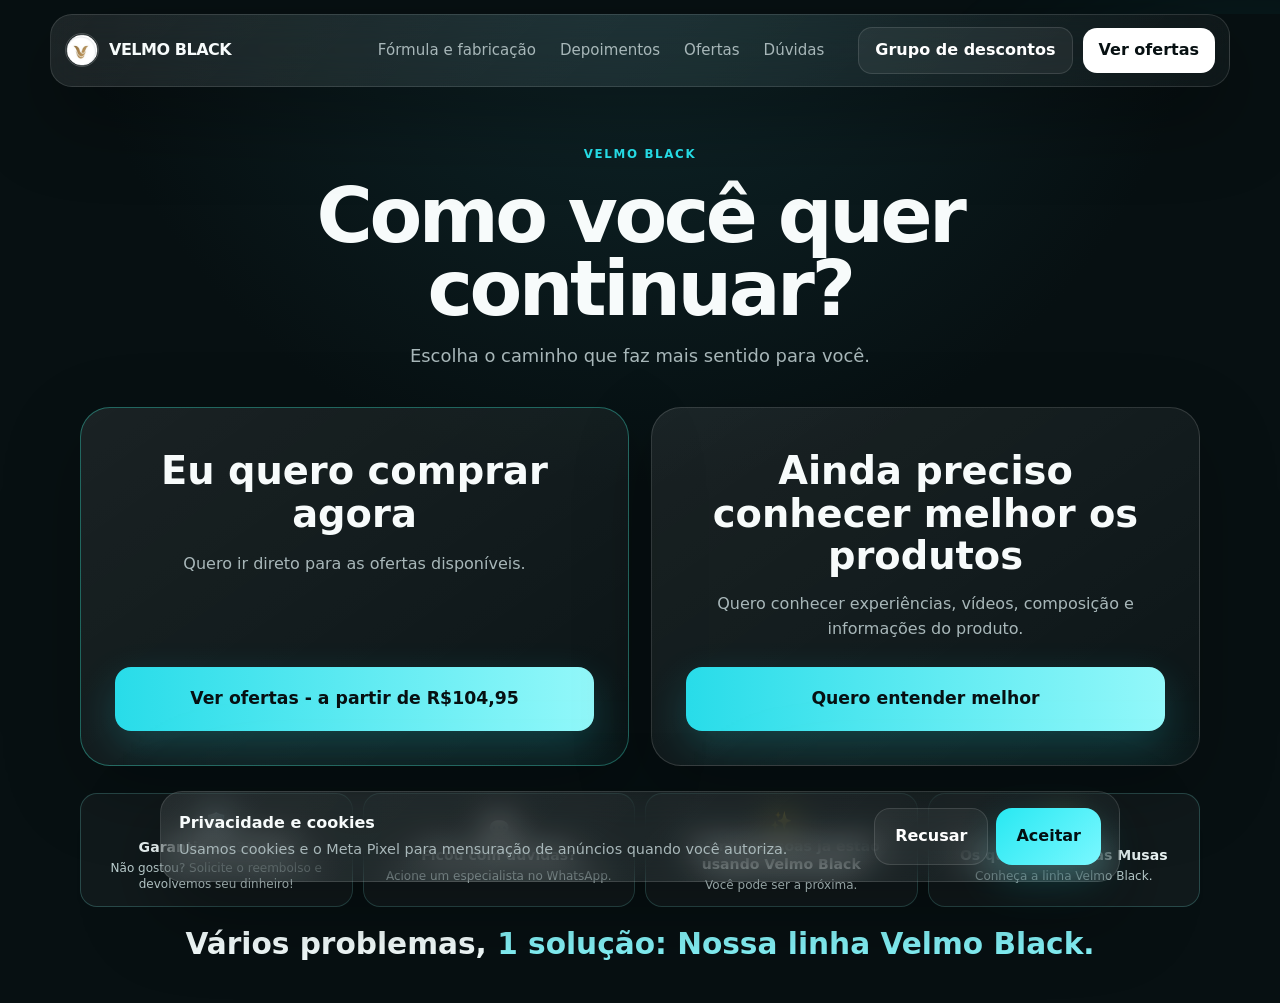
==== index.html @ fcb72474 "Add files via upload" ====
<!DOCTYPE html>

<html lang="pt-BR">
<head>
<meta charset="utf-8"/>
<meta content="width=device-width, initial-scale=1" name="viewport"/>
<meta content="#071012" name="theme-color"/>
<title>Velmo Black | Drink, Cápsulas e Combos</title>
<meta content="Conheça a linha Velmo Black: Drink Morango e Tangerina, Burns Caps e combos. Confira ofertas, rótulos, garantia e checkout oficial Hest." name="description"/>
<meta content="Velmo Black | Drink, Cápsulas e Combos" property="og:title"/>
<meta content="Velmo Black Drink, Burns Caps e combos em uma página. Escolha seu produto e finalize no checkout oficial Hest." property="og:description"/>
<meta content="website" property="og:type"/>
<link href="https://www.youtube-nocookie.com" rel="preconnect"/>
<link crossorigin="" href="https://connect.facebook.net" rel="preconnect"/>
<style>
:root{
  --bg:#071012;
  --bg-soft:#0b171a;
  --panel:rgba(255,255,255,.07);
  --panel-strong:rgba(8,18,20,.72);
  --line:rgba(255,255,255,.12);
  --text:#f7fbfb;
  --muted:#a8b7b9;
  --cyan:#28e8f2;
  --cyan-2:#03a7b7;
  --red:#ff4164;
  --orange:#ff9b3f;
  --shadow:0 30px 80px rgba(0,0,0,.35);
  --radius:28px;
}
*{box-sizing:border-box}
html{scroll-behavior:smooth;background:var(--bg)}
body{margin:0;background:radial-gradient(circle at 50% -10%,#10292d 0,#071012 45%);color:var(--text);font-family:Inter,ui-sans-serif,system-ui,-apple-system,BlinkMacSystemFont,"Segoe UI",sans-serif;line-height:1.55;overflow-x:hidden}
a{color:inherit;text-decoration:none}
button{font:inherit}
img{max-width:100%;display:block}
.ambient{position:fixed;border-radius:50%;filter:blur(100px);pointer-events:none;opacity:.16;z-index:-1}.ambient-a{width:500px;height:500px;background:var(--cyan);top:8%;right:-220px}.ambient-b{width:420px;height:420px;background:var(--red);bottom:15%;left:-220px}
.glass{background:linear-gradient(135deg,rgba(255,255,255,.09),rgba(255,255,255,.035));border:1px solid var(--line);box-shadow:var(--shadow);backdrop-filter:blur(18px);-webkit-backdrop-filter:blur(18px)}
.topbar{position:sticky;top:14px;z-index:90;margin:14px auto 0;max-width:1180px;border-radius:22px;padding:12px 14px;display:flex;align-items:center;gap:24px}.brand{display:flex;align-items:center;gap:10px;font-weight:900;letter-spacing:-.03em}.brand em{font-weight:500;color:var(--cyan)}.brand-mark{display:grid;place-items:center;width:34px;height:34px;border-radius:12px;background:linear-gradient(135deg,var(--cyan),var(--cyan-2));color:#001315}.desktop-nav{display:flex;gap:24px;margin-left:auto;color:var(--muted);font-size:.94rem}.desktop-nav a:hover{color:#fff}.top-actions{display:flex;align-items:center;gap:10px;margin-left:10px}.top-cta{padding:10px 16px;border-radius:14px;background:#fff;color:#071012;font-weight:800;white-space:nowrap}.top-cta.secondary{background:rgba(255,255,255,.06);color:#fff;border:1px solid var(--line)}
.section-pad{max-width:1180px;margin:0 auto;padding:110px 24px}.hero{min-height:calc(100vh - 86px);display:grid;grid-template-columns:1.04fr .96fr;gap:60px;align-items:center;padding-top:70px}.eyebrow{display:inline-flex;letter-spacing:.14em;font-size:.74rem;font-weight:900;color:var(--cyan);text-transform:uppercase}.hero h1,.section-heading h2,.guarantee-section h2,.final-cta h2{font-size:clamp(3rem,7vw,6.8rem);line-height:.92;letter-spacing:-.065em;margin:16px 0 24px}.hero h1 span{background:linear-gradient(90deg,var(--cyan),#9fffff);-webkit-background-clip:text;color:transparent}.hero-sub{font-size:1.22rem;color:#d7e1e2;max-width:610px}.price-block{margin:28px 0 10px;display:flex;align-items:end;gap:18px;flex-wrap:wrap}.price-label{display:block;color:#eaffff;font-size:1rem;font-weight:850;letter-spacing:.02em}.price-block strong{font-size:clamp(2.9rem,5.4vw,5rem);line-height:1;letter-spacing:-.06em;display:block}.price-block small{display:block;color:#d9e5e6;margin-top:6px}.freight-chip{padding:11px 14px;border-radius:999px;background:rgba(40,232,242,.1);border:1px solid rgba(40,232,242,.28);color:#c7fbff;font-weight:750}.unit-price,.delivery-note{color:var(--muted)}.unit-price strong{color:var(--cyan);font-size:1.18rem}.delivery-note{font-size:.85rem;max-width:680px}.btn{border:0;border-radius:16px;padding:15px 20px;font-weight:850;cursor:pointer;transition:transform .2s ease,box-shadow .2s ease,background .2s ease}.btn:hover{transform:translateY(-2px)}.btn-primary{background:linear-gradient(135deg,var(--cyan),#7af8ff);color:#031012;box-shadow:0 15px 40px rgba(40,232,242,.2)}.btn-secondary{background:#fff;color:#081113}.btn-ghost{background:rgba(255,255,255,.05);color:#fff;border:1px solid var(--line)}.hero-copy>.btn{margin-top:18px;padding:17px 23px}.hero-highlight{display:inline-flex;align-items:center;gap:10px;margin:0 0 16px;padding:10px 14px;border-radius:999px;background:rgba(40,232,242,.12);border:1px solid rgba(40,232,242,.25);color:#d8fcff;font-weight:850}.hero-emphasis{display:flex;gap:10px;flex-wrap:wrap;margin:14px 0 0}.hero-emphasis span{display:inline-flex;align-items:center;gap:8px;padding:10px 14px;border-radius:999px;background:rgba(255,255,255,.05);border:1px solid var(--line);color:#f2ffff;font-weight:750}.hero-trust{display:flex;gap:14px;flex-wrap:wrap;margin:22px 0 10px;color:#d9e6e7;font-size:.9rem}
.hero-visual{position:relative;min-height:620px;display:flex;flex-direction:column;justify-content:center}.hero-glow{position:absolute;inset:13% 10%;background:radial-gradient(circle,rgba(40,232,242,.27),transparent 65%);filter:blur(28px)}.product-stage{height:560px;position:relative;display:grid;place-items:center}.hero-product{position:absolute;max-height:540px;width:auto;border-radius:30px;box-shadow:0 40px 90px rgba(0,0,0,.45);opacity:0;transform:translateY(15px) scale(.98);transition:.45s ease}.hero-product.active{opacity:1;transform:none}.flavor-switch,.offer-flavor-switch{display:flex;gap:10px;justify-content:center;flex-wrap:wrap}.flavor-btn,.offer-flavor{border:1px solid var(--line);background:rgba(255,255,255,.05);color:#fff;padding:10px 14px;border-radius:999px;cursor:pointer}.flavor-btn.active,.offer-flavor.active{background:#fff;color:#071012}
.trust-strip{max-width:1120px;margin:0 auto;border-radius:24px;padding:18px 22px;display:grid;grid-template-columns:repeat(4,1fr);gap:12px}.trust-strip>div,.trust-strip>a{display:grid;grid-template-columns:auto 1fr;column-gap:10px;align-items:center;padding:9px 12px}.trust-strip span{grid-row:1/3;font-size:1.6rem}.trust-strip b{font-size:.95rem}.trust-strip small{color:var(--muted)}
.quote-band{padding:120px 24px 30px;text-align:center}.quote-band p{font-size:clamp(2.3rem,6vw,5.5rem);line-height:1;letter-spacing:-.06em;max-width:920px;margin:auto;color:#e8ffff}
.section-heading{max-width:830px;margin-bottom:46px}.section-heading h2{font-size:clamp(2.6rem,5vw,5rem);margin-top:14px}.section-heading p{color:var(--muted);font-size:1.08rem}.viewer-wrap{display:grid;grid-template-columns:1.25fr .75fr;gap:24px}.viewer-glass,.viewer-copy{border-radius:var(--radius);padding:24px}.viewer-meta{display:flex;justify-content:space-between;color:var(--muted);font-size:.9rem}.viewer-badge{color:var(--cyan);font-weight:800}.product-viewer{position:relative;min-height:510px;display:grid;place-items:center;user-select:none;touch-action:pan-y;cursor:grab;overflow:hidden}.product-viewer:active{cursor:grabbing}.product-viewer img{max-height:450px;border-radius:24px;pointer-events:none}.drag-hint{position:absolute;bottom:12px;padding:8px 12px;border-radius:999px;background:rgba(0,0,0,.5);font-size:.82rem;color:#dce9ea}.viewer-dots{display:flex;gap:8px;justify-content:center;margin:10px}.viewer-dots span{width:8px;height:8px;border-radius:50%;background:#4c595b}.viewer-dots span.active{background:var(--cyan);box-shadow:0 0 16px var(--cyan)}.viewer-actions{display:flex;gap:10px;flex-wrap:wrap;justify-content:center}.viewer-copy{align-self:stretch;display:flex;flex-direction:column;justify-content:center}.viewer-copy h3,.video-card h3{font-size:2rem;line-height:1.05;letter-spacing:-.04em}.viewer-copy p,.fineprint{color:var(--muted)}.clean-list{padding:0;list-style:none;display:grid;gap:11px}.fineprint{font-size:.82rem}
.formula-orbit{position:relative;min-height:650px;border-radius:40px;background:radial-gradient(circle at center,rgba(40,232,242,.14),transparent 48%)}.formula-product{position:absolute;inset:50% auto auto 50%;transform:translate(-50%,-50%);width:min(340px,36vw)}.formula-product img{border-radius:30px;box-shadow:0 30px 90px rgba(0,0,0,.5)}.formula-card{position:absolute;padding:15px 18px;border-radius:18px;font-weight:800}.f1{top:9%;left:14%}.f2{top:8%;right:14%}.f3{top:44%;left:3%}.f4{top:44%;right:3%}.f5{bottom:12%;left:13%}.f6{bottom:8%;right:14%}.f7{bottom:3%;left:45%}.label-link-wrap{text-align:center;margin-top:22px}.text-link{color:var(--cyan);font-weight:800}
.flavor-grid{display:grid;grid-template-columns:1fr 1fr;gap:24px}.flavor-card{border-radius:34px;overflow:hidden;border:1px solid var(--line);background:#0b1416}.flavor-card-media{height:560px;overflow:hidden}.flavor-card-media img{width:100%;height:100%;object-fit:cover}.flavor-card-copy{padding:26px}.flavor-card-copy>span{font-size:2rem}.flavor-card h3{font-size:2.1rem;margin:5px 0}.flavor-card p{color:var(--muted)}.strawberry-card{box-shadow:0 30px 70px rgba(255,65,100,.08)}.tangerine-card{box-shadow:0 30px 70px rgba(255,155,63,.08)}
.testimonial-rail{display:grid;grid-auto-flow:column;grid-auto-columns:minmax(280px,360px);overflow-x:auto;gap:18px;padding:6px 0 22px;scroll-snap-type:x mandatory;scrollbar-width:thin}.testimonial-rail figure{margin:0;scroll-snap-align:start;border-radius:24px;overflow:hidden;background:#101719;border:1px solid var(--line)}.testimonial-rail img{width:100%;height:480px;object-fit:cover}.video-card{margin-top:34px;border-radius:30px;padding:22px;display:grid;grid-template-columns:minmax(240px,360px) 1fr;gap:30px;align-items:center}.video-card video{width:100%;max-height:560px;border-radius:22px;background:#000}.video-card p{color:var(--muted)}
.youtube-wrap{position:relative;aspect-ratio:16/9;border-radius:30px;overflow:hidden;border:1px solid var(--line);box-shadow:var(--shadow)}.youtube-wrap iframe{width:100%;height:100%;border:0}
.guarantee-section{text-align:center;max-width:900px}.guarantee-section h2{font-size:clamp(3rem,6vw,5.8rem)}.guarantee-icon{font-size:5rem}.guarantee-section p{color:var(--muted);font-size:1.1rem;max-width:700px;margin:0 auto 24px}
.offer-flavor-switch{width:max-content;max-width:100%;margin:0 auto 28px;padding:10px 12px;border-radius:999px}.offers-grid{display:grid;grid-template-columns:repeat(6,1fr);gap:18px;align-items:stretch}.offer-card{grid-column:span 2;border-radius:26px;padding:24px;display:flex;flex-direction:column;min-height:320px}.offer-card:nth-child(4),.offer-card:nth-child(5){grid-column:span 3}.offer-card h3{font-size:2.3rem;margin:12px 0 0;letter-spacing:-.05em}.offer-card p{margin:2px 0;color:#d5e0e1}.offer-card small{color:var(--muted)}.offer-card .btn{margin-top:auto}.offer-inline-highlight{display:inline-flex;align-items:center;gap:8px;margin:10px 0 4px;padding:8px 12px;border-radius:999px;background:rgba(40,232,242,.12);border:1px solid rgba(40,232,242,.28);color:#d8fdff;font-weight:800;font-size:.92rem}.offer-kicker{font-weight:900}.offer-unit{margin:14px 0;color:var(--cyan);font-weight:800}.offer-card.featured{background:linear-gradient(145deg,rgba(40,232,242,.18),rgba(8,23,26,.95));border:1px solid rgba(40,232,242,.5);box-shadow:0 28px 70px rgba(40,232,242,.12);border-radius:28px;padding:25px}.offer-badge{display:inline-flex;align-self:flex-start;padding:7px 10px;border-radius:999px;background:var(--cyan);color:#061113;font-size:.75rem;font-weight:950;margin-bottom:18px}
.steps-grid{display:grid;grid-template-columns:repeat(4,1fr);gap:18px}.step{border-radius:24px;padding:24px}.step>span{display:grid;place-items:center;width:40px;height:40px;border-radius:50%;background:var(--cyan);color:#061113;font-weight:900;margin-bottom:30px}.step b{font-size:1.08rem}.step p{color:var(--muted)}.logistics-actions{display:flex;gap:18px;align-items:center;margin-top:28px}.logistics-actions p{color:var(--muted)}
.faq-list{display:grid;gap:12px;max-width:900px}.faq-list details{border:1px solid var(--line);border-radius:18px;padding:18px 20px;background:rgba(255,255,255,.035)}.faq-list summary{font-weight:850;cursor:pointer}.faq-list p{color:var(--muted)}.faq-list a{color:var(--cyan)}
.final-cta{text-align:center;max-width:1000px}.final-cta h2{font-size:clamp(3.2rem,7vw,6.5rem)}.final-cta p{font-size:1.25rem;color:#d9e5e6}.final-trust{margin-top:24px;color:var(--muted)}
footer{border-top:1px solid var(--line);padding:50px 24px 120px;max-width:1180px;margin:auto}.footer-grid{display:grid;grid-template-columns:2fr 1fr 1fr;gap:30px}.footer-grid>div{display:flex;flex-direction:column;gap:8px}.footer-grid a{color:var(--muted)}.footer-grid a:hover{color:#fff}.footer-disclaimer{margin-top:34px;color:#6f8284;font-size:.82rem}
.whatsapp-float{position:fixed;right:20px;bottom:94px;z-index:80;width:56px;height:56px;border-radius:50%;border:0;background:#25D366;color:#061113;font-size:1.5rem;box-shadow:0 14px 34px rgba(0,0,0,.35);cursor:pointer}.sticky-offer{position:fixed;left:50%;bottom:16px;transform:translate(-50%,130%);z-index:78;width:min(720px,calc(100% - 28px));display:flex;align-items:center;justify-content:space-between;gap:18px;padding:12px 12px 12px 18px;border-radius:22px;background:rgba(8,18,20,.9);border:1px solid var(--line);backdrop-filter:blur(18px);box-shadow:var(--shadow);transition:.35s ease}.sticky-offer.show{transform:translate(-50%,0)}.sticky-offer div{display:flex;flex-direction:column}.sticky-offer span{color:var(--muted);font-size:.82rem}.sticky-offer .btn{padding:11px 15px}
.modal{position:fixed;inset:0;z-index:120;display:none;place-items:center;padding:20px}.modal.open{display:grid}.modal-backdrop{position:absolute;inset:0;background:rgba(0,0,0,.72)}.modal-card,.label-modal-card{position:relative;z-index:1;border-radius:30px;padding:28px;width:min(520px,100%);text-align:center}.modal-close{position:absolute;right:16px;top:12px;border:0;background:transparent;color:#fff;font-size:2rem;cursor:pointer}.modal-card h3{font-size:2.2rem;margin:10px 0}.modal-card p{color:var(--muted)}.modal-options{display:grid;grid-template-columns:1fr 1fr;gap:12px;margin-top:20px}.modal-flavor{padding:24px;border-radius:20px;border:1px solid var(--line);background:rgba(255,255,255,.05);color:#fff;font-size:2rem;cursor:pointer}.modal-flavor span{display:block;font-size:1rem;font-weight:900;margin-top:8px}.strawberry-choice:hover{background:rgba(255,65,100,.15)}.tangerine-choice:hover{background:rgba(255,155,63,.15)}.label-modal-card{width:min(1000px,100%);max-height:92vh;overflow:auto}.label-tabs{display:flex;justify-content:center;gap:8px;margin-bottom:16px}.label-tab{border:1px solid var(--line);background:rgba(255,255,255,.05);color:#fff;border-radius:999px;padding:8px 12px;cursor:pointer}.label-tab.active{background:#fff;color:#081113}.zoom-wrap{overflow:auto;border-radius:20px;background:#111;max-height:70vh}.zoom-wrap img{margin:auto;max-width:none;width:min(900px,160vw)}.label-modal-card p{color:var(--muted);font-size:.85rem}
.cookie-banner{position:fixed;z-index:140;left:18px;right:18px;bottom:18px;max-width:960px;margin:auto;border-radius:22px;padding:16px 18px;display:flex;justify-content:space-between;gap:20px;align-items:center}.cookie-banner p{margin:2px 0;color:var(--muted);font-size:.9rem}.cookie-actions{display:flex;gap:8px}.cookie-banner.hidden{display:none}
.reveal{opacity:0;transform:translateY(26px);transition:opacity .7s ease,transform .7s ease}.reveal.visible{opacity:1;transform:none}
@media (prefers-reduced-motion:reduce){*{scroll-behavior:auto!important}.reveal{opacity:1;transform:none;transition:none}.hero-product{transition:none}}
@media (max-width:900px){.desktop-nav{display:none}.topbar{margin:10px 12px 0}.top-cta{margin-left:auto}.hero{grid-template-columns:1fr;gap:28px;min-height:auto;padding-top:70px}.hero-visual{min-height:auto}.product-stage{height:480px}.hero-product{max-height:460px}.trust-strip{margin:18px 16px 0;grid-template-columns:1fr 1fr}.viewer-wrap{grid-template-columns:1fr}.formula-orbit{min-height:760px}.formula-product{width:min(330px,62vw)}.f1{top:4%;left:5%}.f2{top:4%;right:5%}.f3{top:27%;left:1%}.f4{top:27%;right:1%}.f5{bottom:17%;left:4%}.f6{bottom:17%;right:4%}.f7{bottom:4%;left:50%;transform:translateX(-50%)}.flavor-grid{grid-template-columns:1fr}.video-card{grid-template-columns:1fr}.offers-grid{grid-template-columns:1fr 1fr}.offer-card,.offer-card:nth-child(4),.offer-card:nth-child(5){grid-column:span 1}.offer-card.featured{grid-row:1}.steps-grid{grid-template-columns:1fr 1fr}.footer-grid{grid-template-columns:1fr 1fr}.footer-grid>div:first-child{grid-column:1/-1}}
@media (max-width:600px){.section-pad{padding:78px 18px}.brand{font-size:.9rem}.brand-mark{width:30px;height:30px}.top-cta{font-size:.82rem;padding:9px 12px}.hero{padding-top:48px}.hero h1{font-size:clamp(3.4rem,18vw,5.7rem)}.hero-sub{font-size:1rem}.price-block strong{font-size:3.6rem}.product-stage{height:420px}.hero-product{max-height:400px}.trust-strip{grid-template-columns:1fr 1fr;padding:10px}.trust-strip>div,.trust-strip>a{padding:8px}.trust-strip small{font-size:.72rem}.quote-band{padding-top:88px}.product-viewer{min-height:390px}.product-viewer img{max-height:360px}.viewer-actions .btn{flex:1;padding:12px 10px;font-size:.85rem}.formula-orbit{min-height:690px}.formula-card{padding:10px 12px;font-size:.78rem}.formula-product{width:56vw}.flavor-card-media{height:460px}.testimonial-rail{grid-auto-columns:82vw}.testimonial-rail img{height:470px}.offers-grid{grid-template-columns:1fr}.offer-card{min-height:280px}.steps-grid{grid-template-columns:1fr}.logistics-actions{align-items:flex-start;flex-direction:column}.footer-grid{grid-template-columns:1fr}.footer-grid>div:first-child{grid-column:auto}.sticky-offer{bottom:10px}.sticky-offer b{font-size:.9rem}.sticky-offer span{font-size:.7rem}.sticky-offer .btn{font-size:.82rem}.whatsapp-float{bottom:92px;right:14px}.cookie-banner{flex-direction:column;align-items:stretch;bottom:12px}.cookie-actions .btn{flex:1}.modal-options{grid-template-columns:1fr 1fr}.modal-flavor{font-size:1.6rem;padding:20px 10px}}

/* Hotfix: keep offer pricing highly visible on every device */
.offer-card h3{display:block!important;visibility:visible!important;opacity:1!important;color:#ffffff!important;font-size:clamp(2.15rem,5vw,3rem)!important;line-height:1!important;margin:18px 0 8px!important;letter-spacing:-.045em!important;font-weight:950!important}
.offer-card p{display:block!important;visibility:visible!important;opacity:1!important;color:#e7f1f2!important;font-size:1rem!important;margin:0 0 5px!important}
.offer-card small{display:block!important;visibility:visible!important;opacity:1!important;color:#b7c8ca!important;font-size:.92rem!important}
.offer-card.featured h3{color:#8dfbff!important;text-shadow:0 0 24px rgba(40,232,242,.18)}
@media(max-width:600px){.offer-card h3{font-size:2.45rem!important}.offer-card{min-height:320px!important}}


/* v3 refinements */
.brand-logo-img{width:34px;height:34px;border-radius:50%;object-fit:cover;border:1px solid rgba(255,255,255,.2)}
.hero-product{background:transparent!important;box-shadow:none!important;border-radius:0!important;filter:drop-shadow(0 34px 45px rgba(0,0,0,.38));max-width:92%;object-fit:contain}
.flavor-card-media{background:radial-gradient(circle at 50% 45%,rgba(40,232,242,.16),transparent 58%);display:grid;place-items:center;overflow:hidden}
.flavor-card-media img{width:86%;height:86%;object-fit:contain;background:transparent!important}
.formula-product img{background:transparent!important;border-radius:0!important;box-shadow:none!important;filter:drop-shadow(0 28px 40px rgba(0,0,0,.35));width:100%;height:auto;object-fit:contain}
.youtube-section{padding-top:70px!important;padding-bottom:70px!important;background:linear-gradient(180deg,rgba(40,232,242,.025),transparent)}
.youtube-wrap{position:relative;overflow:hidden;border-radius:30px}
.youtube-brand-mask{position:absolute;left:0;right:0;top:0;height:54px;background:#000;z-index:3;pointer-events:none}
.youtube-wrap iframe{position:relative;z-index:1}
.testimonials-section{padding-top:90px!important}
.testimonial-controls{display:flex;align-items:center;justify-content:flex-end;gap:12px;margin:-6px 0 18px;color:var(--muted);font-size:.86rem}
.testimonial-arrow{width:44px;height:44px;border-radius:50%;border:1px solid var(--line);background:rgba(255,255,255,.06);color:#fff;font-size:1.4rem;cursor:pointer}
.testimonial-arrow:hover{background:var(--cyan);color:#061113}
.testimonial-rail{grid-auto-columns:minmax(320px,430px);align-items:start}
.testimonial-rail figure{display:flex;align-items:center;justify-content:center;background:#0b1214;min-height:480px}
.testimonial-rail img{height:auto!important;max-height:680px;object-fit:contain!important;width:100%!important;display:block}
.offer-flavor-switch{width:min(820px,100%);border-radius:26px!important;padding:18px!important;display:grid!important;grid-template-columns:1fr auto;align-items:center;gap:18px!important}
.flavor-switch-copy{display:flex;flex-direction:column;gap:4px}.flavor-switch-copy strong{font-size:1.05rem}.offer-flavor-options{display:flex;gap:10px;flex-wrap:wrap;justify-content:flex-end}
.offer-flavor{display:flex;align-items:center;gap:10px;padding:8px 16px!important;font-weight:800}.offer-flavor img{width:38px;height:38px;object-fit:contain;filter:drop-shadow(0 8px 10px rgba(0,0,0,.25))}
.offer-pot-row{display:flex;align-items:flex-end;justify-content:center;min-height:98px;margin:10px 0 2px;overflow:hidden;padding:0 5px}
.offer-pot-row img{width:54px;height:82px;object-fit:contain;margin-left:-18px;filter:drop-shadow(0 8px 9px rgba(0,0,0,.38));position:relative}
.offer-pot-row img:first-child{margin-left:0}.offer-pot-row[data-count="1"] img{width:72px;height:92px}.offer-pot-row[data-count="2"] img{width:66px;height:90px;margin-left:-12px}.offer-pot-row[data-count="3"] img{width:60px;height:88px;margin-left:-14px}.offer-pot-row[data-count="5"] img{width:54px;height:84px}.offer-pot-row[data-count="12"] img{width:42px;height:72px;margin-left:-24px}
.best-value-badge{display:inline-flex;align-self:flex-start;padding:7px 10px;border-radius:999px;background:linear-gradient(90deg,#ffe8a6,#fff4cf);color:#241d0c;font-size:.72rem;font-weight:950;margin-bottom:8px;box-shadow:0 10px 28px rgba(255,220,120,.08)}
.offer-badge{font-size:.72rem!important}
.manufacturer-section{padding-top:40px!important;padding-bottom:70px!important}.manufacturer-card{padding:28px;border-radius:30px;display:grid;grid-template-columns:110px 1fr;gap:26px;align-items:center}.manufacturer-logo{width:100px;height:100px;object-fit:cover;border-radius:50%;box-shadow:0 18px 40px rgba(0,0,0,.3)}.manufacturer-card h2{margin:.2rem 0 .35rem;font-size:2.4rem}.manufacturer-card p{color:var(--muted);max-width:680px}.manufacturer-actions{display:flex;gap:12px;flex-wrap:wrap;margin-top:18px}.footer-brand-line{display:flex;gap:12px;align-items:center}.footer-brand-line img{width:46px;height:46px;border-radius:50%;object-fit:cover}.footer-brand-line p{margin:4px 0 0}
@media(max-width:700px){.youtube-brand-mask{height:42px}.testimonial-controls{justify-content:space-between}.testimonial-controls span{font-size:.74rem}.testimonial-rail{grid-auto-columns:88vw!important}.testimonial-rail figure{min-height:auto}.testimonial-rail img{max-height:none!important}.offer-flavor-switch{grid-template-columns:1fr!important;border-radius:24px!important}.offer-flavor-options{justify-content:stretch}.offer-flavor{flex:1;justify-content:center;min-width:0}.offer-flavor img{width:30px;height:30px}.manufacturer-card{grid-template-columns:1fr;text-align:center}.manufacturer-logo{margin:auto}.manufacturer-actions{justify-content:center}.offer-pot-row[data-count="12"] img{width:34px;height:62px;margin-left:-21px}.offer-pot-row{min-height:84px}.offer-card{padding:20px!important}.product-stage{height:390px}.hero-product{max-height:370px!important}}

/* v4.1 adjustments */
.whatsapp-float{display:grid;place-items:center;background:linear-gradient(135deg,#27da68,#16b854)!important;color:#fff!important;box-shadow:0 18px 40px rgba(18,179,84,.35)!important}
.whatsapp-float svg{width:28px;height:28px;display:block;fill:currentColor}
.whatsapp-float:hover{transform:translateY(-3px) scale(1.03)}
.formula-orbit{overflow:hidden}
.formula-product{width:min(300px,34vw)!important}
.formula-card{max-width:230px!important;padding:16px 18px!important;font-weight:700!important;display:flex;flex-direction:column;gap:6px;box-shadow:0 18px 44px rgba(0,0,0,.28)!important}
.formula-card strong{font-size:1rem;line-height:1.05;letter-spacing:-.02em}
.formula-card small{font-size:.79rem;line-height:1.35;color:#d5e3e4;font-weight:600}
.f1{top:7%!important;left:8%!important}.f2{top:7%!important;right:8%!important}.f3{top:35%!important;left:0.5%!important}.f4{top:35%!important;right:0.5%!important}.f5{bottom:15%!important;left:8%!important}.f6{bottom:10%!important;right:7%!important}.f7{bottom:2%!important;left:50%!important;transform:translateX(-50%)!important}
@media (max-width:900px){.formula-orbit{min-height:940px!important}.formula-product{width:min(340px,68vw)!important}.formula-card{max-width:230px!important}.f1{top:3%!important;left:4%!important}.f2{top:3%!important;right:4%!important}.f3{top:25%!important;left:1%!important}.f4{top:25%!important;right:1%!important}.f5{bottom:18%!important;left:4%!important}.f6{bottom:18%!important;right:4%!important}.f7{bottom:3%!important;left:50%!important;transform:translateX(-50%)!important}}
@media (max-width:600px){.formula-orbit{min-height:1080px!important}.formula-product{top:50%!important;width:min(320px,74vw)!important}.formula-card{max-width:calc(50% - 14px)!important;padding:12px 12px 13px!important}.formula-card strong{font-size:.86rem}.formula-card small{font-size:.68rem;line-height:1.3}.f1{top:2%!important;left:0!important}.f2{top:2%!important;right:0!important}.f3{top:23%!important;left:0!important}.f4{top:23%!important;right:0!important}.f5{bottom:19%!important;left:0!important}.f6{bottom:19%!important;right:0!important}.f7{bottom:2%!important;left:50%!important;transform:translateX(-50%)!important;max-width:72%!important}.whatsapp-float{width:58px;height:58px!important}}


/* v5 - linha Velmo Black */
.hero-actions{display:flex;gap:10px;flex-wrap:wrap;margin-top:18px}.family-stage{height:590px}.hero-family-product{position:relative;z-index:2;max-width:100%;max-height:560px;object-fit:contain;filter:drop-shadow(0 36px 50px rgba(0,0,0,.38))}.family-tags{display:flex;justify-content:center;gap:10px;flex-wrap:wrap}.family-tags a{padding:9px 13px;border:1px solid var(--line);border-radius:999px;background:rgba(255,255,255,.05);font-weight:800}.family-grid{display:grid;grid-template-columns:repeat(3,1fr);gap:20px}.family-card,.featured-family{border-radius:30px;padding:24px;display:flex;flex-direction:column;gap:10px;min-height:520px}.featured-family{background:linear-gradient(145deg,rgba(40,232,242,.16),rgba(8,23,26,.95));border:1px solid rgba(40,232,242,.45);box-shadow:var(--shadow)}.family-media{height:300px;display:flex;align-items:center;justify-content:center;position:relative}.family-media img{max-height:100%;max-width:90%;object-fit:contain;filter:drop-shadow(0 24px 30px rgba(0,0,0,.3))}.family-media.duo img{position:absolute;max-width:62%;max-height:92%}.family-media.duo img:first-child{left:8%;transform:rotate(-4deg)}.family-media.duo img:last-child{right:8%;transform:rotate(4deg)}.family-media.combo img{max-width:100%}.family-card h3,.featured-family h3{font-size:2rem;margin:0;letter-spacing:-.04em}.family-card p,.featured-family p{color:var(--muted);flex:1}
.viewer-product-tabs{width:max-content;max-width:100%;display:flex;gap:8px;padding:8px;margin:0 auto 22px;border-radius:999px}.viewer-product-tab{border:0;background:transparent;color:#c7d5d6;padding:10px 16px;border-radius:999px;font-weight:850;cursor:pointer}.viewer-product-tab.active{background:#fff;color:#071012}.product-viewer img{transition:transform .34s ease,opacity .22s ease}.product-viewer.turning img{transform:perspective(900px) rotateY(16deg) scale(.98);opacity:.74}
.formula-family{display:grid;grid-template-columns:1fr minmax(280px,360px) 1fr;gap:22px;align-items:center}.formula-column{display:grid;gap:10px}.formula-col-head{display:flex;align-items:center;gap:10px;margin-bottom:4px}.formula-col-head span{font-size:1.6rem}.formula-col-head strong{font-size:1.1rem}.formula-mini{padding:13px 14px;border-radius:18px;box-shadow:none}.formula-mini b{display:block;color:#fff;font-size:.92rem}.formula-mini small{display:block;color:#c3d1d2;font-size:.76rem;line-height:1.35;margin-top:4px}.formula-center{position:relative;display:grid;place-items:center;min-height:600px}.formula-center img{z-index:2;max-height:540px;max-width:100%;object-fit:contain;filter:drop-shadow(0 28px 40px rgba(0,0,0,.4))}.formula-center span{z-index:2;padding:8px 13px;border-radius:999px;background:rgba(40,232,242,.12);border:1px solid rgba(40,232,242,.28);font-weight:850}.formula-glow,.detail-glow{position:absolute;inset:20%;background:radial-gradient(circle,rgba(40,232,242,.22),transparent 70%);filter:blur(28px)}
.product-detail-grid{display:grid;grid-template-columns:.9fr 1.1fr;gap:60px;align-items:center}.product-detail-media{position:relative;min-height:560px;display:grid;place-items:center}.product-detail-media img{z-index:2;max-height:540px;max-width:90%;object-fit:contain;filter:drop-shadow(0 28px 40px rgba(0,0,0,.4))}.product-detail-copy h2,.combo-copy h2{font-size:clamp(2.8rem,5vw,5rem);line-height:.95;letter-spacing:-.055em;margin:14px 0 20px}.product-detail-copy>p,.combo-copy>p{color:var(--muted);font-size:1.08rem}.detail-pills{display:flex;gap:9px;flex-wrap:wrap;margin:18px 0}.detail-pills span{padding:9px 12px;border-radius:999px;background:rgba(255,255,255,.05);border:1px solid var(--line);font-weight:800}.detail-note{padding:18px;border-radius:20px;margin:18px 0}.detail-note p{margin:5px 0 0;color:var(--muted)}
.short-videos{margin-top:34px;display:grid;grid-template-columns:1fr 1fr;gap:20px}.short-video-card{border-radius:28px;padding:18px;display:grid;grid-template-columns:minmax(180px,260px) 1fr;gap:20px;align-items:center}.short-video-card video{width:100%;aspect-ratio:9/16;max-height:480px;object-fit:cover;border-radius:20px;background:#000}.short-video-card h3{font-size:1.55rem;line-height:1.05;margin:8px 0}.short-video-card p{color:var(--muted)}
.combo-card{display:grid;grid-template-columns:1.1fr .9fr;gap:36px;align-items:center;border-radius:36px;padding:28px;overflow:hidden}.combo-art{position:relative;min-height:540px;display:grid;place-items:center}.combo-art img{z-index:2;max-height:520px;max-width:100%;object-fit:contain;filter:drop-shadow(0 30px 44px rgba(0,0,0,.38))}.combo-price{display:flex;flex-direction:column;margin:20px 0}.combo-price strong{font-size:3.2rem;letter-spacing:-.05em}.combo-price span{color:#d5e2e3}.combo-flavors{display:flex;gap:10px;flex-wrap:wrap;margin:18px 0}.combo-flavor{border:1px solid var(--line);background:rgba(255,255,255,.05);color:#fff;padding:10px 13px;border-radius:999px;cursor:pointer;font-weight:800}.combo-flavor.active{background:#fff;color:#071012}.combo-copy small{display:block;color:var(--muted);margin-top:10px}
.offer-product-tabs{width:max-content;max-width:100%;display:flex;gap:8px;padding:8px;margin:0 auto 28px;border-radius:999px}.offer-product-tab{border:0;background:transparent;color:#c4d1d2;padding:11px 17px;border-radius:999px;font-weight:900;cursor:pointer}.offer-product-tab.active{background:#fff;color:#071012}.offer-panel{display:none}.offer-panel.active{display:block}.product-panel-heading{display:grid;grid-template-columns:180px 1fr;gap:22px;align-items:center;max-width:700px;margin:0 auto 28px}.product-panel-heading img{max-height:170px;margin:auto;object-fit:contain}.product-panel-heading h3{font-size:2.2rem;margin:5px 0}.product-panel-heading p{color:var(--muted)}.combo-offer-panel{max-width:900px;margin:auto;border-radius:32px;padding:28px;display:grid;grid-template-columns:1fr 1fr;gap:30px;align-items:center}.combo-offer-panel>img{max-height:470px;margin:auto;object-fit:contain}.combo-offer-panel h3{font-size:2.4rem;margin:12px 0}.caps-offers .offer-pot-row img{object-fit:contain}
@media(max-width:900px){.family-grid{grid-template-columns:1fr}.family-card,.featured-family{min-height:auto}.family-media{height:380px}.formula-family{grid-template-columns:1fr;grid-template-areas:'center' 'drink' 'caps'}.formula-center{grid-area:center;min-height:460px}.drink-col{grid-area:drink}.caps-col{grid-area:caps}.formula-column{grid-template-columns:1fr 1fr}.formula-col-head{grid-column:1/-1}.product-detail-grid,.combo-card,.combo-offer-panel{grid-template-columns:1fr}.product-detail-media{min-height:440px}.combo-art{min-height:420px}.short-videos{grid-template-columns:1fr}.short-video-card{grid-template-columns:200px 1fr}}
@media(max-width:600px){.hero-actions{display:grid;grid-template-columns:1fr}.family-stage{height:420px}.hero-family-product{max-height:400px}.family-media{height:300px}.formula-column{grid-template-columns:1fr}.formula-mini{padding:13px}.formula-center{min-height:360px}.formula-center img{max-height:340px}.product-detail-media{min-height:360px}.product-detail-media img{max-height:350px}.short-video-card{grid-template-columns:1fr}.short-video-card video{max-height:520px}.combo-art{min-height:340px}.combo-art img{max-height:330px}.offer-product-tabs{width:100%;display:grid;grid-template-columns:repeat(3,1fr);border-radius:22px}.offer-product-tab{padding:10px 6px;font-size:.8rem}.product-panel-heading{grid-template-columns:100px 1fr}.product-panel-heading img{max-height:100px}.combo-offer-panel{padding:20px}.combo-offer-panel>img{max-height:330px}.viewer-product-tabs{width:100%;display:grid;grid-template-columns:1fr 1fr;border-radius:20px}.viewer-product-tab{font-size:.84rem;padding:10px 7px}}

/* V6 — tela inicial de escolha + fluxo guiado + popup do grupo */
.entry-gate{min-height:calc(100vh - 86px);display:grid;place-items:center;padding:54px 22px 80px;position:relative;z-index:5}.entry-inner{width:min(1120px,100%);text-align:center}.entry-inner>h1{font-size:clamp(2.6rem,6vw,5.6rem);line-height:.95;margin:14px auto 16px;max-width:900px;letter-spacing:-.045em}.entry-lead{font-size:1.12rem;color:var(--muted);margin:0 auto 38px}.entry-options{display:grid;grid-template-columns:repeat(2,minmax(0,1fr));gap:22px;text-align:left}.entry-card{position:relative;padding:34px;border:1px solid rgba(255,255,255,.10);border-radius:30px;background:linear-gradient(145deg,rgba(255,255,255,.08),rgba(255,255,255,.025));box-shadow:0 25px 80px rgba(0,0,0,.24);overflow:hidden}.entry-card:before{content:"";position:absolute;inset:auto -30% -60% 20%;height:180px;background:rgba(35,232,210,.12);filter:blur(50px);pointer-events:none}.entry-card h2{font-size:clamp(1.45rem,2.7vw,2.25rem);line-height:1.05;margin:14px 0 12px;max-width:500px}.entry-card p{color:var(--muted);min-height:44px}.entry-card .btn{width:100%;margin-top:20px;min-height:60px;font-size:1.03rem}.entry-number{font-weight:950;letter-spacing:.14em;color:#6ff8e6;font-size:.78rem}.entry-buy{border-color:rgba(64,245,220,.35)}.entry-learn{border-color:rgba(255,255,255,.14)}.entry-gate.is-hidden{display:none}.pre-entry main>section:not(#entryGate){display:none!important}.section-transition,.offer-transition{width:min(900px,100%);margin:0 auto 30px;text-align:center;padding:20px 0}.section-transition h3,.offer-transition h2{font-size:clamp(1.55rem,3vw,2.5rem);line-height:1.08;margin:10px 0}.section-transition p,.offer-transition p{color:var(--muted);margin:0 auto;max-width:720px}.section-transition.compact{margin-top:-8px}.offer-transition{padding:10px 0 30px}.giveaway-modal{position:fixed;inset:0;z-index:10000;display:none;align-items:center;justify-content:center;padding:18px}.giveaway-modal.open{display:flex}.giveaway-backdrop{position:absolute;inset:0;background:rgba(0,0,0,.78);backdrop-filter:blur(10px)}.giveaway-card{position:relative;width:min(720px,100%);max-height:min(92vh,900px);overflow:auto;border:1px solid rgba(89,255,229,.25);border-radius:30px;background:linear-gradient(160deg,#0c181b,#071012 70%);box-shadow:0 30px 120px rgba(0,0,0,.55);padding:18px}.giveaway-close{position:absolute;right:12px;top:12px;z-index:3;width:42px;height:42px;border:1px solid rgba(255,255,255,.16);border-radius:50%;background:rgba(0,0,0,.55);color:#fff;font-size:28px;line-height:1;cursor:pointer}.giveaway-image-placeholder{min-height:270px;border-radius:22px;background:linear-gradient(135deg,rgba(37,245,219,.12),rgba(255,255,255,.04));border:1px dashed rgba(255,255,255,.18);display:grid;place-items:center;text-align:center;padding:30px}.giveaway-image-placeholder strong{display:block;font-size:1.1rem}.giveaway-image-placeholder span{display:block;color:var(--muted);margin-top:8px}.giveaway-image{display:block;width:100%;max-height:520px;object-fit:contain;border-radius:22px}.giveaway-copy{padding:22px 10px 8px}.giveaway-copy h2{font-size:clamp(1.65rem,4vw,2.6rem);line-height:1.02;margin:10px 0}.giveaway-sub{color:var(--muted);margin:0 0 12px}.giveaway-rules{list-style:none;padding:0;margin:0 0 20px;display:grid;gap:8px;color:#dce8e8}.giveaway-actions{display:grid;grid-template-columns:1fr 1fr;gap:10px}.giveaway-actions .btn{min-height:54px}.instagram-pending{opacity:.65;cursor:not-allowed}.giveaway-note{display:block;color:#7f9799;text-align:center;margin-top:10px;font-size:.75rem}@media(max-width:760px){.entry-gate{min-height:calc(100vh - 72px);padding:40px 16px 60px}.entry-options{grid-template-columns:1fr}.entry-card{padding:26px 22px}.entry-card p{min-height:0}.giveaway-card{padding:12px;border-radius:24px}.giveaway-image-placeholder{min-height:220px}.giveaway-actions{grid-template-columns:1fr}.giveaway-copy{padding:18px 6px 6px}}
.testimonial-rail .testimonial-video video{display:block;width:100%;height:480px;object-fit:contain;background:#000}.testimonial-rail .testimonial-video{min-height:480px}

/* Alinhamento da arte e duas ofertas fixas */
.hero-family-product{transform:translateY(-46px)}
.sticky-offers{position:fixed;left:50%;bottom:16px;transform:translate(-50%,calc(100% + 28px));z-index:78;width:min(1130px,calc(100% - 28px));display:grid;grid-template-columns:repeat(2,minmax(0,1fr));gap:12px;transition:transform .35s ease}
.sticky-offers.show{transform:translate(-50%,0)}
.sticky-offer-item{min-width:0;display:flex;align-items:center;justify-content:space-between;gap:12px;padding:12px 12px 12px 18px;border-radius:22px;background:rgba(8,18,20,.96);border:1px solid var(--line);backdrop-filter:blur(18px);box-shadow:var(--shadow)}
.sticky-offer-item>div{min-width:0;display:flex;flex-direction:column}.sticky-offer-item b{font-size:.95rem;line-height:1.25}.sticky-offer-item span{color:var(--muted);font-size:.78rem}.sticky-offer-item .btn{flex:none;padding:10px 14px}
@media(max-width:760px){.hero-family-product{transform:translateY(-18px)}.sticky-offers{grid-template-columns:1fr;gap:7px;bottom:8px;width:calc(100% - 16px)}.sticky-offer-item{border-radius:14px;padding:8px 9px 8px 12px}.sticky-offer-item b{font-size:.78rem}.sticky-offer-item span{font-size:.69rem}.sticky-offer-item .btn{font-size:.78rem;padding:8px 10px}.whatsapp-float{bottom:150px}}

/* Rótulos e ingredientes lado a lado */
.product-insights{max-width:1320px;padding-top:62px;padding-bottom:70px}.insights-grid{display:grid;grid-template-columns:minmax(0,1fr) minmax(0,1fr);gap:30px;align-items:start}.insights-grid>.insights-viewer,.insights-grid>.insights-formula{min-width:0}.product-insights .section-heading{margin-bottom:24px}.product-insights .section-heading h2{font-size:clamp(2rem,3vw,3.15rem);line-height:1.04}.product-insights .viewer-wrap{grid-template-columns:1fr;gap:12px}.product-insights .viewer-copy{padding:18px}.product-insights .viewer-copy h3{font-size:1.5rem}.product-insights .product-viewer{min-height:330px}.product-insights .product-viewer img{max-height:310px}.product-insights .formula-family{display:grid;grid-template-columns:repeat(2,minmax(0,1fr));gap:10px}.product-insights .formula-center{grid-column:1/-1;grid-row:1;min-height:175px}.product-insights .formula-center img{max-height:155px}.product-insights .formula-column{min-width:0;display:grid;grid-template-columns:1fr;gap:8px}.product-insights .formula-col-head{grid-column:1}.product-insights .formula-mini{padding:10px}.product-insights .formula-mini small{font-size:.78rem}.product-insights .formula-center span{display:none}.testimonials-section{padding-top:65px}
/* Complementos laterais durante a leitura */
.floating-guarantee,.floating-video{position:fixed;z-index:72;border:1px solid rgba(40,232,242,.32);border-radius:17px;background:rgba(8,21,23,.94);box-shadow:0 18px 45px rgba(0,0,0,.45);backdrop-filter:blur(15px)}
.floating-guarantee{left:12px;top:45%;width:150px;padding:14px;text-align:center;display:grid;gap:3px;line-height:1.22}.floating-guarantee span{font-size:1.9rem}.floating-guarantee strong{font-size:.95rem;color:#eaffff}.floating-guarantee small{font-size:.72rem;color:var(--muted)}
.floating-video{right:12px;top:108px;width:220px;overflow:hidden;padding:9px}.floating-video-title{font-size:.75rem;font-weight:800;padding:2px 4px 8px}.floating-video-frame{position:relative;aspect-ratio:16/9;background:#000;border-radius:9px;overflow:hidden}.floating-video-frame iframe{width:100%;height:100%;border:0}.floating-video-frame button{position:absolute;inset:auto 8px 8px auto;border:1px solid #fff;border-radius:8px;background:rgba(0,0,0,.78);color:#fff;padding:6px 8px;font-size:.7rem;cursor:pointer}
.pre-entry .floating-guarantee,.pre-entry .floating-video{display:none}
@media(max-width:1100px){.insights-grid{grid-template-columns:1fr}.product-insights .viewer-wrap{grid-template-columns:1.25fr .75fr}.floating-guarantee{top:auto;bottom:155px;width:132px}.floating-video{width:180px}}
@media(max-width:760px){.product-insights{padding-top:55px;padding-bottom:50px}.product-insights .viewer-wrap{grid-template-columns:1fr}.product-insights .formula-center{min-height:150px}.product-insights .formula-center img{max-height:140px}.floating-video{position:relative;top:auto;right:auto;margin:0 18px 14px auto;width:min(260px,calc(100% - 36px))}.floating-guarantee{left:8px;top:82px;bottom:auto;width:106px;padding:6px;gap:1px}.floating-guarantee span{font-size:1.1rem}.floating-guarantee strong{font-size:.7rem}.floating-guarantee small{display:none}}

/* Entrada mais curta e título legível em telas de todos os tamanhos */
.hero{min-height:0;grid-template-columns:minmax(0,1.25fr) minmax(0,.75fr);gap:28px;padding-top:44px;padding-bottom:30px}.hero h1{font-size:clamp(2.5rem,4.5vw,4.8rem);line-height:1.05;letter-spacing:-.05em}.hero h1 .hero-brand-line,.hero h1 .hero-message{display:block}.hero h1 .hero-brand-line{white-space:nowrap}.hero h1 .hero-message{font-size:.83em;line-height:1.07;max-width:700px}.hero-visual{min-height:440px}.hero .family-stage{height:440px}.hero-family-product{max-height:440px;transform:translateY(-14px)}.product-insights{padding-top:38px}
/* O cartaz já contém as regras; apresentar só a arte e os dois acessos. */
.giveaway-card{width:min(940px,96vw);max-height:96dvh;overflow:visible;padding:14px}.giveaway-image{width:100%;max-height:calc(96dvh - 110px);object-fit:contain;border-radius:14px}.giveaway-actions{display:grid;grid-template-columns:1fr 1fr;gap:12px;margin-top:12px}.giveaway-actions .btn{min-height:48px;text-align:center}.giveaway-close{right:9px;top:9px;background:#071012;border:1px solid #fff;box-shadow:0 2px 12px #000}
@media(max-width:900px){.hero{grid-template-columns:1fr;gap:8px;padding-top:40px;padding-bottom:18px}.hero-visual{min-height:320px}.hero .family-stage{height:320px}.hero-family-product{max-height:320px}}
@media(max-width:600px){.hero h1{font-size:clamp(2.2rem,9vw,3.1rem)}.hero h1 .hero-message{font-size:.82em}.hero{padding-top:24px}.giveaway-card{padding:10px}.giveaway-image{max-height:calc(94dvh - 112px)}.giveaway-actions{gap:7px;margin-top:8px}.giveaway-actions .btn{font-size:.79rem;padding:9px 5px;min-height:45px}}

.hero h1 .hero-brand-line{color:#fff!important;-webkit-text-fill-color:#fff!important;background:none!important;font-weight:950;text-shadow:0 3px 24px rgba(255,255,255,.14)}
.floating-video[hidden]{display:none!important}.floating-video{position:fixed!important;right:12px;top:108px;left:auto;max-width:calc(100vw - 16px);touch-action:auto}.floating-video-top{display:flex;align-items:center;gap:5px;justify-content:space-between}.floating-video-title{flex:1;cursor:grab;touch-action:none;user-select:none;padding:5px 4px 9px}.floating-video-title:active{cursor:grabbing}.floating-video-close{flex:0 0 26px;height:26px;border-radius:50%;border:1px solid rgba(255,255,255,.5);background:#071012;color:#fff;font-size:18px;line-height:18px;cursor:pointer}.floating-video-title:focus-visible,.floating-video-close:focus-visible{outline:2px solid var(--cyan)}
@media(max-width:760px){.floating-video{position:fixed!important;right:8px;top:96px;left:auto;margin:0;width:168px}.floating-video-title{font-size:.67rem}.floating-video-frame button{font-size:.64rem}}

/* Entrada e garantia */
@keyframes gentlePulse{0%,100%{transform:scale(1);box-shadow:0 8px 24px rgba(40,232,242,.14)}50%{transform:scale(1.018);box-shadow:0 12px 30px rgba(40,232,242,.28)}}
.entry-card h2{margin-top:0}.entry-card .entry-choice{background:linear-gradient(90deg,#28dce9,#93f8fa);color:#071012;animation:gentlePulse 2.8s ease-in-out infinite}.entry-card .entry-choice:hover{animation-play-state:paused}@media(prefers-reduced-motion:reduce){.entry-card .entry-choice{animation:none}}
.guarantee-band{width:min(1120px,calc(100% - 40px));margin:20px auto 4px;border:1px solid rgba(40,232,242,.5);border-radius:22px;background:linear-gradient(120deg,rgba(15,65,69,.96),rgba(7,23,25,.96));padding:21px 25px;display:flex;align-items:center;gap:18px;box-shadow:0 15px 50px rgba(0,0,0,.25)}.guarantee-band-icon{font-size:2rem}.guarantee-band strong{font-size:1.3rem;color:#fff}.guarantee-band p{margin:5px 0;color:#e3f6f6;line-height:1.5}.guarantee-band a{font-size:.85rem;color:#8af4f4;text-decoration:underline}.offers-section .guarantee-band{width:100%;margin:2px auto 38px}
.offer-product-tabs{width:min(100%,880px);grid-template-columns:repeat(4,minmax(0,1fr))!important;gap:7px}.offer-other-link{display:flex;align-items:center;justify-content:center;white-space:nowrap;padding:11px 15px;border-radius:999px;font-weight:850;color:#c4d1d2}.offer-other-link:hover,.offer-other-link:focus-visible{background:#fff;color:#071012}
.transparency-video{border-top:1px solid var(--line);margin-top:16px;padding-top:15px}.transparency-video span{font-weight:800;display:block;margin-bottom:8px}.transparency-video-frame{width:min(240px,100%);aspect-ratio:16/9;background:#000;border-radius:12px;overflow:hidden}.transparency-video iframe{width:100%;height:100%;border:0}.transparency-video button{margin-top:8px;padding:8px 12px;border-radius:9px;background:#d9f9fc;color:#071012;font-weight:800;border:0;cursor:pointer}.transparency-video.expanded .transparency-video-frame{width:100%}
.sticky-offers{width:min(1370px,calc(100% - 22px));grid-template-columns:repeat(3,minmax(0,1fr));gap:8px}.sticky-offer-item{padding-left:12px}.sticky-offer-item b{font-size:.83rem}.sticky-offer-item .btn{white-space:nowrap;font-size:.82rem;padding:9px 10px}.sticky-offer-item a.btn{display:inline-flex;align-items:center}
@media(max-width:900px){.offer-product-tabs{grid-template-columns:repeat(2,minmax(0,1fr))!important}.sticky-offers{grid-template-columns:1fr;bottom:5px;gap:4px}.sticky-offer-item{padding:6px 8px}.sticky-offer-item b{font-size:.75rem}.sticky-offer-item span{font-size:.67rem}.sticky-offer-item .btn{padding:7px 9px;font-size:.73rem}.guarantee-band{padding:15px;gap:11px}.guarantee-band p{font-size:.92rem}.whatsapp-float{bottom:210px}}

/* Ajustes finais de entrada, ofertas e entregas */
.pre-entry .guarantee-band{display:none!important}
.entry-options{align-items:stretch}
.entry-card{display:flex;flex-direction:column;min-height:335px}
.entry-card h2{font-size:clamp(1.85rem,3vw,2.55rem);line-height:1.1;min-height:2.25em;margin:8px 0 15px;font-weight:850}
.entry-card p{min-height:3em;margin:0 0 25px}
.entry-card .entry-choice{margin-top:auto!important;min-height:64px;font-size:1.08rem}
.offer-product-tabs{width:max-content!important;max-width:100%;display:flex!important;grid-template-columns:none!important;flex-wrap:wrap;gap:4px!important;padding:6px!important;margin-bottom:14px!important;border-radius:18px!important}
.offer-product-tab{padding:10px 14px!important;font-size:.88rem}
.offer-flavor-switch{gap:12px!important;padding:10px 14px!important;margin-bottom:16px!important}
.offer-flavor{padding:6px 10px!important}
.gummy-heading img{object-fit:contain;padding:5px;background:transparent}
.gummy-offers .offer-pot-row img{object-fit:contain}
.gummy-offers .offer-card{display:flex;flex-direction:column}
.gummy-offers .offer-card .btn{margin-top:auto;text-align:center}
.whatsapp-hint{position:fixed;z-index:89;right:18px;bottom:88px;max-width:182px;padding:9px 12px;background:#f3ffff;color:#075858;border-radius:13px;box-shadow:0 7px 24px #0005;font-size:.78rem;font-weight:700;line-height:1.25;text-align:center;pointer-events:none}
.delivery-section{max-width:1180px;margin:45px auto 0}
.delivery-intro{display:flex;align-items:end;justify-content:space-between;gap:20px;margin-bottom:20px}
.delivery-intro h3{font-size:clamp(1.6rem,3vw,2.7rem);line-height:1.12;margin:8px 0}
.delivery-intro p{color:var(--muted);margin:0}
.delivery-controls{display:flex;gap:9px}
.delivery-controls button{width:42px;height:42px;border:1px solid var(--line);border-radius:50%;background:#1a2b2c;color:white;cursor:pointer;font-size:1.25rem}
.delivery-rail{display:flex;overflow-x:auto;scroll-snap-type:x mandatory;gap:15px;scrollbar-width:thin;padding:2px 2px 14px}
.delivery-rail figure{margin:0;flex:0 0 clamp(205px,26%,300px);aspect-ratio:4/5;scroll-snap-align:start;border-radius:18px;overflow:hidden;border:1px solid var(--line);background:#182a2c}
.delivery-rail img{display:block;width:100%;height:100%;object-fit:cover}
@media(max-width:900px){.whatsapp-hint{bottom:277px;right:12px}.offer-product-tabs{width:100%!important;display:grid!important;grid-template-columns:repeat(2,minmax(0,1fr))!important}.offer-product-tab{padding:9px 6px!important}}
@media(max-width:760px){.entry-card{min-height:0}.entry-card h2{min-height:0;font-size:1.8rem}.entry-card p{min-height:0}.delivery-rail figure{flex-basis:75%}.delivery-intro{align-items:end}.delivery-intro h3{font-size:1.55rem}.offer-flavor-switch{padding:9px!important}}
@media(prefers-reduced-motion:reduce){.entry-card .entry-choice{animation:none}}

/* Frase e botão formam uma só peça móvel. */
.whatsapp-widget{position:fixed;right:18px;bottom:88px;z-index:95;display:flex;flex-direction:column;align-items:center;gap:6px;touch-action:none;cursor:grab;user-select:none;max-width:calc(100vw - 12px)}
.whatsapp-widget.is-dragging{cursor:grabbing}
.whatsapp-widget .whatsapp-hint{position:static;display:block;width:max-content;max-width:none;white-space:nowrap;padding:5px 8px;border-radius:9px;font-size:clamp(.57rem,1.5vw,.69rem);line-height:1.2;pointer-events:none}
.whatsapp-widget .whatsapp-float{position:static;right:auto;bottom:auto;flex:none;cursor:pointer}
.entry-card h2,.entry-card p{text-align:center}
@media(max-width:900px){.whatsapp-widget{bottom:210px;right:8px}}
@media(max-width:600px){.whatsapp-widget .whatsapp-hint{font-size:.57rem;padding:4px 6px}}
.testimonials-intro{max-width:900px;margin:0 auto 30px;text-align:center;color:#e6ffff;font-size:clamp(1.15rem,2.25vw,1.65rem);line-height:1.4;font-weight:650}.testimonials-section{scroll-margin-top:90px}

.entry-reassurance{max-width:1120px;margin:27px auto 0;text-align:center}
.entry-benefits{display:grid;grid-template-columns:repeat(4,minmax(0,1fr));gap:10px}
.entry-benefits>a,.entry-benefits>div{min-height:108px;display:flex;flex-direction:column;align-items:center;justify-content:center;gap:4px;text-decoration:none;color:#f5ffff;padding:13px 12px;border:1px solid rgba(122,244,238,.22);border-radius:17px;background:rgba(255,255,255,.045)}
.entry-benefits>a:hover{border-color:rgba(122,244,238,.65);background:rgba(52,224,231,.11)}
.entry-benefits strong{font-size:.88rem;line-height:1.25}.entry-benefits small{font-size:.75rem;color:#c3d6d7;line-height:1.3}.entry-benefits span{font-size:1.12rem}
.entry-final-line{margin:20px auto 0;font-size:clamp(1.2rem,2.4vw,1.85rem);font-weight:650;color:#f6ffff;line-height:1.2}
.entry-final-line strong{color:#85f5fa}
@media(max-width:800px){.entry-benefits{grid-template-columns:repeat(2,minmax(0,1fr))}.entry-benefits>a,.entry-benefits>div{min-height:96px}}
@media(max-width:480px){.entry-benefits{gap:7px}.entry-benefits>a,.entry-benefits>div{padding:10px 7px}.entry-benefits strong{font-size:.74rem}.entry-benefits small{font-size:.67rem}.entry-reassurance{margin-top:18px}}

/* Antes da escolha, somente a navegação e os cartões de entrada ficam visíveis. */
body.pre-entry footer,body.pre-entry .sticky-offers,body.pre-entry .whatsapp-widget{display:none!important}
body.pre-entry .entry-gate{padding-bottom:max(40px,env(safe-area-inset-bottom));overflow:visible}
@media(max-width:760px){body.pre-entry .entry-gate{min-height:calc(100svh - 84px);padding-top:28px;padding-bottom:36px}body.pre-entry .entry-lead{margin-bottom:21px}body.pre-entry .entry-options{gap:13px}body.pre-entry .entry-card{padding:21px 19px}body.pre-entry .entry-card h2{font-size:clamp(1.45rem,6vw,1.8rem);line-height:1.12}body.pre-entry .entry-card p{margin-bottom:17px;font-size:.9rem}body.pre-entry .entry-card .entry-choice{min-height:52px;font-size:.93rem}body.pre-entry .entry-benefits>a,body.pre-entry .entry-benefits>div{min-height:82px}}

/* No celular, os ingredientes ocupam toda a largura em uma grade de 2 cards. */
@media(max-width:600px){
  .product-insights .formula-family{display:block}
  .product-insights .formula-center{min-height:250px;margin:12px 0 20px}
  .product-insights .formula-center img{max-height:235px}
  .product-insights .formula-column{display:grid;grid-template-columns:repeat(2,minmax(0,1fr));gap:9px;margin-bottom:22px}
  .product-insights .formula-col-head{grid-column:1/-1;margin:0 0 4px}
  .product-insights .formula-mini{min-width:0;padding:11px 10px}
  .product-insights .formula-mini b{font-size:.82rem;line-height:1.2;overflow-wrap:anywhere}
  .product-insights .formula-mini small{font-size:.69rem;line-height:1.32}
}

/* A frase fica flutuando sobre o ícone e não limita o deslocamento lateral. */
.whatsapp-widget{width:64px;height:64px;max-width:none;gap:0}
.whatsapp-widget .whatsapp-hint{position:absolute;right:0;bottom:calc(100% + 6px)}
.whatsapp-widget.dock-left .whatsapp-hint{right:auto;left:0}
.whatsapp-widget:not(.is-dragging){transition:left .18s ease,top .18s ease}
@media(max-width:600px){.whatsapp-widget{width:58px;height:58px}}
.side-woman{position:fixed;z-index:1;right:-90px;bottom:-70px;width:min(34vw,480px);max-height:82vh;object-fit:contain;opacity:.115;pointer-events:none}.trust-section,.video-gallery{padding-top:58px;padding-bottom:58px}.trust-intro{max-width:880px}.trust-intro h2{font-size:clamp(2.5rem,5vw,5rem);line-height:.95;margin:12px 0 18px}.trust-intro>p{font-size:1.08rem;color:#d4e0e1;line-height:1.65}.trust-grid{display:grid;grid-template-columns:repeat(3,1fr);gap:14px;margin-top:26px}.trust-card{padding:22px;border-radius:22px}.trust-card span{font-size:1.45rem}.trust-card h3{font-size:1.08rem;margin:11px 0 7px}.trust-card p{color:var(--muted);font-size:.91rem;line-height:1.5;margin:0}.trust-card a{color:#7df5ed;text-decoration:underline}.trust-closing{margin:28px 0 0;padding:25px;border-left:4px solid var(--cyan);border-radius:4px 20px 20px 4px;background:linear-gradient(90deg,rgba(40,232,242,.13),rgba(255,255,255,.025));font-size:clamp(1.3rem,2.3vw,2rem);font-weight:900;line-height:1.2}.compact-formula{padding:24px;border-radius:28px;min-height:390px;display:flex;flex-direction:column;justify-content:center}.compact-formula .section-heading{margin:0 0 18px}.ingredient-rotator{display:grid;grid-template-columns:128px 1fr;gap:20px;align-items:center;padding:22px;border:1px solid rgba(72,240,226,.26);border-radius:22px;background:linear-gradient(145deg,rgba(31,83,83,.44),rgba(255,255,255,.035))}.ingredient-rotator img{width:128px;height:128px;object-fit:contain}.ingredient-source{color:#71f4e7;font-size:.72rem;font-weight:900;letter-spacing:.1em;text-transform:uppercase}.ingredient-rotator h3{font-size:clamp(1.55rem,3vw,2.35rem);margin:5px 0}.ingredient-rotator p{color:#d6e2e3;line-height:1.55;margin:0}.ingredient-progress{height:3px;background:#ffffff1f;border-radius:99px;margin-top:19px;overflow:hidden}.ingredient-progress i{display:block;height:100%;background:var(--cyan);animation:ingredientTimer 5s linear infinite}@keyframes ingredientTimer{from{width:0}to{width:100%}}.video-grid{display:grid;grid-template-columns:repeat(3,1fr);gap:16px}.video-thumb{position:relative;border:1px solid var(--line);border-radius:24px;overflow:hidden;background:#0c1719;color:#fff;text-align:left;cursor:pointer;padding:0}.video-thumb img{display:block;width:100%;height:230px;object-fit:cover;opacity:.72}.video-thumb-copy{display:block;padding:17px}.video-thumb-copy small{color:#68efe6;font-weight:900}.video-thumb-copy strong{display:block;font-size:1.15rem;margin-top:6px}.video-play{position:absolute;left:20px;top:175px;width:48px;height:48px;border-radius:50%;display:grid;place-items:center;background:#fff;color:#071012}.video-modal-card{position:relative;width:min(960px,94vw);background:#061012;border:1px solid var(--line);border-radius:24px;padding:15px;z-index:2}.video-player{aspect-ratio:16/9;background:#000;border-radius:15px;overflow:hidden}.video-player iframe,.video-player video{width:100%;height:100%;border:0;object-fit:contain}.result-toast{position:fixed;z-index:95;left:18px;bottom:22px;width:min(360px,calc(100vw - 36px));padding:17px 18px;border:1px solid #51f0e261;border-radius:18px;background:#071416f5;box-shadow:0 20px 55px #0009;opacity:0;transform:translateY(25px);pointer-events:none;transition:.35s}.result-toast.show{opacity:1;transform:none;pointer-events:auto}.result-toast b{display:block;color:#6cf4e7;font-size:.8rem}.result-toast q{display:block;font-size:1.03rem;font-weight:800;margin:7px 0}.result-toast a{color:#fff;text-decoration:underline}.result-toast button{position:absolute;right:8px;top:7px;border:0;background:transparent;color:#b7c8c9;font-size:18px}.sticky-visible .result-toast{bottom:112px}.cta-trust{display:flex;justify-content:center;gap:7px;flex-wrap:wrap;margin:10px 0;color:#dff7f5;font-size:.73rem;font-weight:800}.cta-trust span{padding:6px 9px;border:1px solid #57eee24d;border-radius:999px;background:#092a2bb8}.floating-video,.short-videos,.transparency-video{display:none!important}
@media(max-width:900px){.trust-grid{grid-template-columns:repeat(2,1fr)}.video-grid{grid-template-columns:1fr 1fr}.video-thumb:last-child{grid-column:1/-1}.side-woman{width:46vw;right:-90px;opacity:.08}}
@media(max-width:600px){.side-woman{width:70vw;right:-130px;bottom:-40px;opacity:.065}.trust-grid,.video-grid{grid-template-columns:1fr}.video-thumb:last-child{grid-column:auto}.video-thumb img{height:190px}.video-play{top:140px}.ingredient-rotator{grid-template-columns:86px 1fr;padding:16px;gap:12px}.ingredient-rotator img{width:86px;height:86px}.compact-formula{min-height:330px;padding:17px}.result-toast{left:10px;width:calc(100vw - 20px)}.sticky-visible .result-toast{bottom:214px}}
.insights-formula>.section-heading,.insights-formula>.formula-family{display:none!important}
</style>
</head>
<body class="pre-entry">
<img class="side-woman" src="mulher-velmo.png" alt="" aria-hidden="true"/>
<div class="ambient ambient-a"></div>
<div class="ambient ambient-b"></div>
<header class="topbar glass">
<a aria-label="Velmo Black" class="brand" href="#top"><img alt="Velmora" class="brand-logo-img" src="velmora_logo.png"/><span>VELMO BLACK</span></a>
<nav aria-label="Navegação principal" class="desktop-nav">
<a href="#rotulo">Fórmula e fabricação</a><a href="#depoimentos">Depoimentos</a><a href="#ofertas">Ofertas</a><a href="#faq">Dúvidas</a>
</nav>
<div class="top-actions"><a class="top-cta secondary" href="https://chat.whatsapp.com/HzU8NXe29m94Q3h8b6AS1o?s=cl&amp;p=i&amp;mlu=4&amp;ilr=4" rel="noopener" target="_blank">Grupo de descontos</a><a class="top-cta" href="#ofertas">Ver ofertas</a></div>
</header>

<main id="top"><section aria-label="Escolha de entrada" class="entry-gate" id="entryGate"><div class="entry-inner"><span class="eyebrow">VELMO BLACK</span><h1>Como você quer continuar?</h1><p class="entry-lead">Escolha o caminho que faz mais sentido para você.</p><div class="entry-options"><article class="entry-card entry-buy"><h2>Eu quero comprar agora</h2><p>Quero ir direto para as ofertas disponíveis.</p><button class="btn btn-primary entry-choice" data-entry-target="ofertas">Ver ofertas - a partir de R$104,95</button></article><article class="entry-card entry-learn"><h2>Ainda preciso conhecer melhor os produtos</h2><p>Quero conhecer experiências, vídeos, composição e informações do produto.</p><button class="btn btn-primary entry-choice" data-entry-target="inicio">Quero entender melhor</button></article></div>
<div class="entry-reassurance" aria-label="Por que escolher Velmo Black">
<div class="entry-benefits"><a href="https://sac.easy4u.group/chatweb" target="_blank" rel="noopener"><span aria-hidden="true">🛡️</span><strong>Garantia de 30 dias</strong><small>Não gostou? Solicite o reembolso e devolvemos seu dinheiro!</small></a><a href="https://wa.me/message/YZJGV7GRVTZJA1" target="_blank" rel="noopener"><span aria-hidden="true">💬</span><strong>Ficou com dúvidas?</strong><small>Acione um especialista no WhatsApp.</small></a><div><span aria-hidden="true">✨</span><strong>+50 mil pessoas já estão usando Velmo Black</strong><small>Você pode ser a próxima.</small></div><div><span aria-hidden="true">⭐</span><strong>Os queridinhos das Musas</strong><small>Conheça a linha Velmo Black.</small></div></div>
<p class="entry-final-line">Vários problemas, <strong>1 solução: Nossa linha Velmo Black.</strong></p>
</div></div></section>
<section class="hero section-pad" id="inicio">
<div class="hero-copy reveal">
<span class="eyebrow">LINHA VELMO BLACK</span>
<h1><span class="hero-brand-line">Velmo Black.</span><span class="hero-message">Você só precisa de uma decisão pra mudar tudo.</span></h1>
<p class="hero-sub">Drink nos sabores <strong>Morango</strong> e <strong>Tangerina</strong>, <strong>Burns Caps</strong> ou o <strong>Combo Drink + Cápsulas</strong>.</p>

</div>
<div class="hero-visual reveal" id="produto"><div class="hero-glow"></div><div class="product-stage family-stage"><img alt="Linha Velmo Black Drink e Burns Caps" class="hero-family-product" src="velmo_combo.png"/></div><div class="family-tags"><a href="#ofertas" data-jump-offer="drink">🥤 Drink</a><a href="#ofertas" data-jump-offer="caps">💊 Cápsulas</a><a href="#ofertas" data-jump-offer="combo">⚡ Combo</a></div></div>
</section>




<section class="section-pad trust-section" id="confianca"><div class="trust-intro reveal"><span class="eyebrow">TRANSPARÊNCIA E CUIDADO</span><h2>Por que confiar no Velmo?</h2><p>O Velmo não é apenas mais um suplemento natural que aparece na internet. A Velmora leva a sério o cuidado com o bem-estar das clientes e mostra, com transparência, a marca, a fabricação, a fórmula, os rótulos e as experiências reais de quem decidiu mudar a forma de cuidar do corpo e da vida.</p></div><div class="trust-grid reveal">
<article class="trust-card glass"><span>📲</span><h3>Marca presente e verificável</h3><p>A <a href="https://www.instagram.com/velmorabr/" target="_blank" rel="noopener">@velmorabr</a> reúne mais de 39 mil seguidores, conteúdo da marca e publicações com interação do público.</p></article>
<article class="trust-card glass"><span>⭐</span><h3>Embaixadora Velmora</h3><p>A influenciadora <a href="https://www.instagram.com/p/Db9NVyPD4DT/?utm_source=ig_web_copy_link&amp;stkn=MzRlODBiNWFlZA==" target="_blank" rel="noopener">@dudafreiret</a> é embaixadora da marca. Veja a publicação oficial.</p></article>
<article class="trust-card glass"><span>🏭</span><h3>Fabricação mostrada de perto</h3><p>Assista ao vídeo de fabricação e consulte os rótulos originais do Drink e das Cápsulas nesta página.</p></article>
<article class="trust-card glass"><span>✅</span><h3>Referência regulatória</h3><p>Formulação e rotulagem observam a regulamentação aplicável da Anvisa, incluindo a IN nº 281, de 22 de fevereiro de 2024.</p></article>
<article class="trust-card glass"><span>🌿</span><h3>Fórmula natural e transparente</h3><p>Ingredientes de origem vegetal, vitaminas, minerais e fibras essenciais são apresentados de forma clara, com a informação completa disponível no rótulo.</p></article>
<article class="trust-card glass"><span>🛡️</span><h3>30 dias de garantia</h3><p>Se não gostar dos resultados dentro do prazo, entre em contato com o SAC e solicite o reembolso conforme as condições da marca.</p></article></div>
<p class="trust-closing reveal">Esse não é só mais um suplemento pra te ajudar a emagrecer. Esse pode ser o último suplemento que você precisava!</p></section>

<section class="section-pad product-insights" id="rotulo"><div class="insights-grid"><div class="insights-viewer">
<div class="section-heading reveal"><span class="eyebrow">PRODUTO REAL</span><h2>Veja os potes por todos os lados.</h2><p>Arraste com o mouse ou deslize com o dedo. A transição usa as fotos reais de frente, verso e informação nutricional que você recebeu.</p></div>
<div class="viewer-product-tabs glass reveal" role="tablist"><button class="viewer-product-tab active" data-viewer-product="drink">🥤 Velmo Drink</button><button class="viewer-product-tab" data-viewer-product="caps">💊 Velmo Cápsulas</button></div>
<div class="viewer-wrap reveal">
<div class="viewer-glass glass"><div class="viewer-meta"><span class="viewer-badge">360° interativo</span><span id="viewerLabel">Frente</span></div><div aria-label="Visualizador interativo do produto" class="product-viewer" id="productViewer" tabindex="0"><img alt="Frente do Velmo Black Drink" draggable="false" id="viewerImage" src="drink_front.jpg"/><span class="drag-hint">↔ Arraste para girar</span></div><div class="viewer-dots"><span class="active"></span><span></span><span></span></div><div class="viewer-actions"><button class="btn btn-ghost" id="prevView">← Voltar</button><button class="btn btn-ghost" id="nextView">Girar →</button><button class="btn btn-secondary" id="openLabel">Ampliar rótulo</button></div></div>
<div class="viewer-copy glass"><span class="eyebrow">TRANSPARÊNCIA</span><h3 id="viewerProductTitle">Velmo Black Drink</h3><p id="viewerDescription">Confira a frente, as informações traseiras e a tabela nutricional do Drink usando as fotos reais do produto.</p><ul class="clean-list" id="viewerFacts"><li>✓ 30 porções por embalagem</li><li>✓ Informação nutricional disponível para consulta</li><li>✓ Fotos reais do produto</li></ul><p class="fineprint">As imagens do rótulo são exibidas como fornecidas. Consulte sempre as orientações da própria embalagem.</p><div class="transparency-video" id="transparencyVideo"><span>Conheça a fórmula e a fabricação</span><div class="transparency-video-frame"><iframe id="transparencyIframe" title="Fórmula e fabricação, sem áudio" loading="lazy" allow="autoplay; encrypted-media; picture-in-picture" src="https://www.youtube-nocookie.com/embed/6lfaiVoL_u4?autoplay=1&amp;mute=1&amp;loop=1&amp;playlist=6lfaiVoL_u4&amp;playsinline=1&amp;controls=1"></iframe></div><button id="expandTransparency" type="button" aria-expanded="false">Expandir e ouvir vídeo</button></div></div>
</div></div><div class="insights-formula"><div class="compact-formula glass reveal"><div class="section-heading"><span class="eyebrow">INGREDIENTES EM DESTAQUE</span><h2>Uma fórmula, apresentada sem excessos.</h2><p>Conheça componentes do Velmo Drink e do Velmo Burns Caps. A lista alterna automaticamente.</p></div><div class="ingredient-rotator" aria-live="polite"><img id="ingredientImage" src="pote_morango.png" alt="Velmo Black Drink"><div><span class="ingredient-source" id="ingredientSource">Velmo Drink</span><h3 id="ingredientName">Inulina</h3><p id="ingredientText">Fibra alimentar que contribui para a ingestão diária de fibras.</p><div class="ingredient-progress"><i></i></div></div></div></div>
<div class="section-heading reveal"><span class="eyebrow">FÓRMULA</span><h2>Dois produtos. Uma visão completa da composição.</h2><p>O combo fica no centro e, ao redor, você encontra os principais componentes informados para o Drink e para o Burns Caps.</p></div>
<div class="formula-family reveal">
<div class="formula-column drink-col"><div class="formula-col-head"><span>🥤</span><strong>Velmo Drink</strong></div>
<div class="formula-mini glass"><b>Inulina</b><small>Fibra alimentar que contribui para a ingestão diária de fibras.</small></div>
<div class="formula-mini glass"><b>Chia moída</b><small>Fonte de fibras que complementa a composição do Drink.</small></div>
<div class="formula-mini glass"><b>Maçã em pó</b><small>Ingrediente vegetal usado na base da formulação.</small></div>
<div class="formula-mini glass"><b>Magnésio</b><small>Auxilia no metabolismo energético e no funcionamento muscular.</small></div>
<div class="formula-mini glass"><b>Zinco</b><small>Contribui para o funcionamento do sistema imune e proteção antioxidante.</small></div>
<div class="formula-mini glass"><b>Picolinato de cromo</b><small>O cromo participa do metabolismo de carboidratos, proteínas e gorduras.</small></div>
<div class="formula-mini glass"><b>Biotina</b><small>Vitamina que auxilia no metabolismo energético de nutrientes.</small></div>
</div>
<div class="formula-center"><div class="formula-glow"></div><img alt="Combo Velmo Black Drink e Burns Caps" src="velmo_combo.png"/><span>Drink + Burns Caps</span></div>
<div class="formula-column caps-col"><div class="formula-col-head"><span>💊</span><strong>Velmo Burns Caps</strong></div>
<div class="formula-mini glass"><b>Cafeína</b><small>Componente estimulante relacionado a estado de alerta e concentração.</small></div>
<div class="formula-mini glass"><b>Vitamina C</b><small>Vitamina com ação antioxidante e participação no funcionamento imune.</small></div>
<div class="formula-mini glass"><b>L-Triptofano</b><small>Aminoácido presente na formulação do produto.</small></div>
<div class="formula-mini glass"><b>Proantocianidinas tipo A</b><small>Compostos bioativos presentes em extratos vegetais da fórmula.</small></div>
<div class="formula-mini glass"><b>Compostos fenólicos</b><small>Compostos vegetais associados à atividade antioxidante.</small></div>
<div class="formula-mini glass"><b>Antocianinas da laranja moro</b><small>Pigmentos bioativos naturalmente presentes na laranja moro.</small></div>
<div class="formula-mini glass"><b>Cromo</b><small>Mineral que participa do metabolismo de macronutrientes.</small></div>
</div></div>

</div></div></section>
<aside class="floating-video" id="floatingVideo" aria-label="Vídeo do Velmo Black"><div class="floating-video-top"><div class="floating-video-title" id="videoDragHandle" role="button" tabindex="0" aria-label="Arraste para mover o vídeo">⠿ Arraste o vídeo</div><button class="floating-video-close" id="closeFloatingVideo" type="button" aria-label="Fechar vídeo">×</button></div><div class="floating-video-frame"><iframe id="miniYoutube" title="Vídeo do Velmo Black, sem áudio" loading="eager" allow="autoplay; encrypted-media; picture-in-picture" data-src="https://www.youtube-nocookie.com/embed/bVhHJy2D9RA?autoplay=1&amp;mute=1&amp;loop=1&amp;playlist=bVhHJy2D9RA&amp;playsinline=1&amp;controls=1"></iframe><button id="listenYoutube" type="button" aria-label="Assistir vídeo com áudio">▶ Ouvir vídeo</button></div></aside>
<section class="section-pad video-gallery" id="videos"><div class="section-heading reveal"><span class="eyebrow">ASSISTA SE QUISER SABER MAIS</span><h2>Três vídeos, direto ao ponto.</h2><p>O conteúdo fica compacto e você escolhe o que deseja assistir.</p></div><div class="video-grid reveal"><button class="video-thumb" data-video-kind="youtube" data-video-src="6lfaiVoL_u4"><img src="velmo_combo.png" alt="Miniatura do vídeo de fabricação"><span class="video-play">▶</span><span class="video-thumb-copy"><small>FABRICAÇÃO</small><strong>Veja como o Velmo é produzido</strong></span></button><button class="video-thumb" data-video-kind="local" data-video-src="como_consumir.mp4"><img src="poster-como-usar.jpg" alt="Miniatura do vídeo como usar"><span class="video-play">▶</span><span class="video-thumb-copy"><small>COMO UTILIZAR</small><strong>Preparo e consumo do Drink</strong></span></button><button class="video-thumb" data-video-kind="local" data-video-src="nova_formula.mp4"><img src="poster-nova-formula.jpg" alt="Miniatura do vídeo da nova formulação"><span class="video-play">▶</span><span class="video-thumb-copy"><small>NOVA FORMULAÇÃO</small><strong>Conheça a versão atual</strong></span></button></div></section>
<aside class="guarantee-band" aria-label="Garantia de 30 dias"><span class="guarantee-band-icon" aria-hidden="true">🛡️</span><div><strong>30 dias de garantia + entrega em todo o Brasil</strong><p>É muito simples, se em 30 dias de uso você não gostar dos resultados, entre em contato solicitando reembolso e devolveremos 100% o seu investimento.</p><a href="https://sac.easy4u.group/chatweb" target="_blank" rel="noopener">Solicitar atendimento no SAC</a></div></aside>
<section class="section-pad testimonials-section" id="depoimentos">
<p class="testimonials-intro reveal">Conheça uma alternativa para quem quer emagrecer e ter mais energia sem usar medicamentos milagrosos e ainda conseguir encaixar o processo na rotina.</p>
<div class="section-heading reveal">
<span class="eyebrow">RELATOS REAIS</span>
<h2>Experiências compartilhadas por clientes.</h2>
<p>Materiais enviados por clientes. Resultados individuais podem variar.</p>
</div>
<div aria-label="Navegação dos depoimentos" class="testimonial-controls">
<button aria-label="Depoimento anterior" class="testimonial-arrow" id="testimonialPrev">←</button>
<span>Deslize ou use as setas</span>
<button aria-label="Próximo depoimento" class="testimonial-arrow" id="testimonialNext">→</button>
</div><div aria-label="Carrossel de depoimentos" class="testimonial-rail reveal">








<figure><img src="5001695051096198307.jpg" alt="Relato visual de cliente 3" loading="lazy"></figure><figure><img src="5001695051096198308.jpg" alt="Relato visual de cliente 4" loading="lazy"></figure><figure><img src="5001695051096198309.jpg" alt="Relato visual de cliente 5" loading="lazy"></figure><figure><img src="5001695051096198310.jpg" alt="Relato visual de cliente 6" loading="lazy"></figure><figure><img src="5001695051096198311.jpg" alt="Relato visual de cliente 7" loading="lazy"></figure><figure><img src="5001695051096198312.jpg" alt="Relato visual de cliente 8" loading="lazy"></figure><figure><img src="5001695051096198313.jpg" alt="Relato visual de cliente 9" loading="lazy"></figure><figure><img src="5001695051096198314.jpg" alt="Relato visual de cliente 10" loading="lazy"></figure><figure class="testimonial-video"><video controls playsinline preload="metadata" aria-label="Depoimento em vídeo 1"><source src="depoimento-148.mp4" type="video/mp4"></video></figure><figure class="testimonial-video"><video controls playsinline preload="metadata" aria-label="Depoimento em vídeo 2"><source src="depoimento-48.mp4" type="video/mp4"></video></figure><figure class="testimonial-video"><video controls playsinline preload="metadata" aria-label="Depoimento em vídeo 3"><source src="depoimento-22.mp4" type="video/mp4"></video></figure></div>
<div class="short-videos reveal"><article class="short-video-card glass"><video controls="" playsinline="" preload="metadata" src="como_consumir.mp4"></video><div><span class="eyebrow">COMO USAR</span><h3>Como preparar e consumir o Drink.</h3><p>Veja o preparo do Velmo Black Drink de forma simples.</p></div></article><article class="short-video-card glass"><video controls="" playsinline="" preload="metadata" src="nova_formula.mp4"></video><div><span class="eyebrow">NOVA FORMULAÇÃO</span><h3>Conheça a nova formulação do Drink.</h3><p>Um vídeo curto com as novidades da versão atual do produto.</p></div></article></div>
<div class="delivery-section reveal"><div class="delivery-intro"><div><span class="eyebrow">CLIENTES PELO BRASIL</span><h3>Entregamos em qualquer lugar do Brasil</h3><p>Veja os produtos chegando aos nossos clientes.</p></div><div class="delivery-controls"><button type="button" id="deliveryPrev" aria-label="Entrega anterior">←</button><button type="button" id="deliveryNext" aria-label="Próxima entrega">→</button></div></div><div class="delivery-rail" aria-label="Fotos de clientes recebendo produtos"><figure><img src="entrega-1.jpg" alt="Cliente recebendo produtos Velmo, foto 1" loading="lazy"/></figure><figure><img src="entrega-2.jpg" alt="Cliente recebendo produtos Velmo, foto 2" loading="lazy"/></figure><figure><img src="entrega-3.jpg" alt="Cliente recebendo produtos Velmo, foto 3" loading="lazy"/></figure><figure><img src="entrega-4.jpg" alt="Cliente recebendo produtos Velmo, foto 4" loading="lazy"/></figure><figure><img src="entrega-5.jpg" alt="Cliente recebendo produtos Velmo, foto 5" loading="lazy"/></figure><figure><img src="5001695051096198305.jpg" alt="Cliente recebendo produtos Velmo, foto 6" loading="lazy"/></figure><figure><img src="5001695051096198306.jpg" alt="Cliente recebendo produtos Velmo, foto 7" loading="lazy"/></figure></div></div>
</section>



<section class="section-pad offers-section" id="ofertas"><div class="offer-transition"><span class="eyebrow">AGORA, ESCOLHA SUA OFERTA</span><h2>Veja as ofertas do Velmo Black que preparamos para você.</h2><p>Quando estiver pronto, escolha o produto e finalize no checkout oficial Hest.</p></div>
<aside class="guarantee-band" aria-label="Garantia de 30 dias"><span class="guarantee-band-icon" aria-hidden="true">🛡️</span><div><strong>30 dias de garantia</strong><p>É muito simples, se em 30 dias de uso você não gostar dos resultados, entre em contato solicitando reembolso e devolveremos 100% o seu investimento.</p><a href="https://sac.easy4u.group/chatweb" target="_blank" rel="noopener">Solicitar atendimento no SAC</a></div></aside>
<div class="section-heading reveal"><span class="eyebrow">OFERTAS VELMO BLACK</span><h2>Escolha o produto e a quantidade.</h2></div>
<div class="offer-product-tabs glass reveal"><button class="offer-product-tab active" data-offer-panel="drink">🥤 Velmo Drink</button><button class="offer-product-tab" data-offer-panel="caps">💊 Velmo Cápsulas</button><button class="offer-product-tab" data-offer-panel="combo">⚡ Combo Velmo</button><button class="offer-product-tab" data-offer-panel="gummy">🍬 Outros produtos</button></div>
<div class="offer-panel active" data-panel="drink">
<div class="offer-flavor-switch glass reveal"><div class="flavor-switch-copy"><span class="eyebrow">DRINK</span><strong>Escolha o sabor</strong></div><div class="offer-flavor-options"><button class="offer-flavor active" data-flavor="strawberry"><img alt="" src="pote_morango.png"/><span>🍓 Morango</span></button><button class="offer-flavor" data-flavor="tangerine"><img alt="" src="pote_tangerina.png"/><span>🍊 Tangerina</span></button></div></div>
<div class="offers-grid">
<article class="offer-card glass reveal"><span class="offer-kicker">1 unidade</span><div class="offer-pot-row" data-count="1"><img alt="" data-drink-offer-img="" src="pote_morango.png"/></div><h3>R$209,90</h3><p>ou 12x de R$24,66</p><small>+ R$29,90 de frete</small><button class="btn btn-secondary checkout-btn" data-offer="one" data-product="drink">Comprar 1 unidade</button></article>
<article class="offer-card featured reveal"><span class="offer-badge">🔥 OFERTA ESPECIAL</span><span class="offer-kicker">Compre 1 e leve 2</span><div class="offer-inline-highlight">💰 R$104,95 por pote</div><div class="offer-pot-row" data-count="2"><img alt="" data-drink-offer-img="" src="pote_morango.png"/><img alt="" data-drink-offer-img="" src="pote_morango.png"/></div><h3>R$209,90</h3><p>ou 12x de R$24,66</p><small>+ R$29,90 de frete</small><button class="btn btn-primary checkout-btn" data-offer="promo" data-product="drink">Aproveitar promoção</button></article>
<article class="offer-card glass reveal"><span class="offer-kicker">3 unidades</span><div class="offer-pot-row" data-count="3"><img alt="" data-drink-offer-img="" src="pote_morango.png"/><img alt="" data-drink-offer-img="" src="pote_morango.png"/><img alt="" data-drink-offer-img="" src="pote_morango.png"/></div><h3>R$335,90</h3><p>ou 12x de R$37,52</p><small>+ R$29,90 de frete</small><div class="offer-unit">≈ R$111,97 por unidade</div><button class="btn btn-secondary checkout-btn" data-offer="three" data-product="drink">Escolher 3</button></article>
<article class="offer-card glass reveal"><span class="offer-kicker">5 unidades</span><div class="offer-pot-row" data-count="5"><img alt="" data-drink-offer-img="" src="pote_morango.png"/><img alt="" data-drink-offer-img="" src="pote_morango.png"/><img alt="" data-drink-offer-img="" src="pote_morango.png"/><img alt="" data-drink-offer-img="" src="pote_morango.png"/><img alt="" data-drink-offer-img="" src="pote_morango.png"/></div><h3>R$461,90</h3><p>ou 12x de R$50,37</p><small>+ R$29,90 de frete</small><div class="offer-unit">R$92,38 por unidade</div><button class="btn btn-secondary checkout-btn" data-offer="five" data-product="drink">Escolher 5</button></article>
<article class="offer-card glass reveal"><span class="best-value-badge">💎 MELHOR CUSTO-BENEFÍCIO</span><span class="offer-kicker">12 unidades</span><div class="offer-pot-row" data-count="12"><img alt="" data-drink-offer-img="" src="pote_morango.png"/><img alt="" data-drink-offer-img="" src="pote_morango.png"/><img alt="" data-drink-offer-img="" src="pote_morango.png"/><img alt="" data-drink-offer-img="" src="pote_morango.png"/><img alt="" data-drink-offer-img="" src="pote_morango.png"/><img alt="" data-drink-offer-img="" src="pote_morango.png"/><img alt="" data-drink-offer-img="" src="pote_morango.png"/><img alt="" data-drink-offer-img="" src="pote_morango.png"/><img alt="" data-drink-offer-img="" src="pote_morango.png"/><img alt="" data-drink-offer-img="" src="pote_morango.png"/><img alt="" data-drink-offer-img="" src="pote_morango.png"/><img alt="" data-drink-offer-img="" src="pote_morango.png"/></div><h3>R$851,80</h3><p>ou 12x de R$87,11</p><small>+ R$29,90 de frete</small><div class="offer-unit">≈ R$70,98 por unidade</div><button class="btn btn-secondary checkout-btn" data-offer="twelve" data-product="drink">Escolher 12</button></article>
</div></div>
<div class="offer-panel" data-panel="caps">
<div class="product-panel-heading"><img alt="Velmo Black Burns Caps" src="velmo_caps.png"/><div><span class="eyebrow">VELMO BURNS CAPS</span><h3>Ofertas de Cápsulas</h3><p>60 cápsulas por pote. Escolha a quantidade desejada.</p></div></div>
<div class="offers-grid caps-offers">
<article class="offer-card glass reveal"><span class="offer-kicker">1 pote</span><div class="offer-pot-row" data-count="1"><img alt="" src="velmo_caps.png"/></div><h3>R$197,90</h3><p>ou 12x de R$23,44</p><button class="btn btn-secondary checkout-btn" data-offer="one" data-product="caps">Comprar 1 pote</button></article>
<article class="offer-card featured reveal"><span class="offer-badge">🔥 PROMOÇÃO 1 + 1</span><span class="offer-kicker">2 potes pelo preço da oferta</span><div class="offer-inline-highlight">💰 R$98,95 por pote</div><div class="offer-pot-row" data-count="2"><img alt="" src="velmo_caps.png"/><img alt="" src="velmo_caps.png"/></div><h3>R$197,90</h3><p>ou 12x de R$23,44</p><button class="btn btn-primary checkout-btn" data-offer="promo" data-product="caps">Aproveitar 1 + 1</button></article>
<article class="offer-card glass reveal"><span class="offer-kicker">3 potes</span><div class="offer-pot-row" data-count="3"><img alt="" src="velmo_caps.png"/><img alt="" src="velmo_caps.png"/><img alt="" src="velmo_caps.png"/></div><h3>R$297,00</h3><p>ou 12x de R$33,55</p><div class="offer-unit">R$99,00 por pote</div><button class="btn btn-secondary checkout-btn" data-offer="three" data-product="caps">Escolher 3</button></article>
<article class="offer-card glass reveal"><span class="offer-kicker">5 potes</span><div class="offer-pot-row" data-count="5"><img alt="" src="velmo_caps.png"/><img alt="" src="velmo_caps.png"/><img alt="" src="velmo_caps.png"/><img alt="" src="velmo_caps.png"/><img alt="" src="velmo_caps.png"/></div><h3>R$397,00</h3><p>ou 12x de R$43,75</p><div class="offer-unit">R$79,40 por pote</div><button class="btn btn-secondary checkout-btn" data-offer="five" data-product="caps">Escolher 5</button></article>
<article class="offer-card glass reveal"><span class="best-value-badge">💎 MELHOR CUSTO-BENEFÍCIO</span><span class="offer-kicker">12 potes</span><div class="offer-pot-row" data-count="12"><img alt="" src="velmo_caps.png"/><img alt="" src="velmo_caps.png"/><img alt="" src="velmo_caps.png"/><img alt="" src="velmo_caps.png"/><img alt="" src="velmo_caps.png"/><img alt="" src="velmo_caps.png"/><img alt="" src="velmo_caps.png"/><img alt="" src="velmo_caps.png"/><img alt="" src="velmo_caps.png"/><img alt="" src="velmo_caps.png"/><img alt="" src="velmo_caps.png"/><img alt="" src="velmo_caps.png"/></div><h3>R$697,00</h3><p>ou 12x de R$71,31</p><div class="offer-unit">≈ R$58,08 por pote</div><button class="btn btn-secondary checkout-btn" data-offer="twelve" data-product="caps">Escolher 12</button></article>
</div></div>
<div class="offer-panel" data-panel="combo"><div class="combo-offer-panel glass reveal"><img alt="Combo Velmo Black" src="velmo_combo.png"/><div><span class="offer-badge">⚡ COMBO VELMO BLACK</span><h3>1 Drink + 1 Burns Caps</h3><div class="combo-price"><strong>R$245,90</strong><span>ou 12x de R$28,32</span></div><p>Escolha o sabor do Drink:</p><div class="combo-flavors"><button class="combo-flavor active" data-combo-flavor="strawberry">🍓 Morango</button><button class="combo-flavor" data-combo-flavor="tangerine">🍊 Tangerina</button></div><button class="btn btn-primary combo-checkout-btn">Comprar Combo</button><small>Finalização no checkout oficial Hest.</small></div></div></div>
<div class="offer-panel" data-panel="gummy">
<div class="product-panel-heading gummy-heading"><img src="creatina-gummy.png" alt="Pote de Creatina Gummy Velmora"/><div><span class="eyebrow">CREATINA GUMMY VELMORA</span><h3>Creatina em gomas</h3><p>Creatina monohidratada. 2 gomas ao dia fornecem 3 g de creatina.</p></div></div>
<div class="offers-grid gummy-offers">
<article class="offer-card glass reveal"><span class="offer-kicker">Kit para 1 mês</span><div class="offer-pot-row" data-count="1"><img src="creatina-gummy.png" alt="1 pote de Creatina Gummy" loading="lazy"/></div><h3>R$197,00</h3><p>ou 12x de R$23,34</p><small>+ R$29,90 de frete</small><a class="btn btn-secondary gummy-buy" href="https://pay.hest.com.br/8a7e484c-3a59-4d7b-bd65-c0ae6c9118e7" data-value="197" data-id="gummy-1">Escolher 1 mês</a></article>
<article class="offer-card featured reveal"><span class="offer-badge">🔥 OFERTA ESPECIAL</span><span class="offer-kicker">Compre 1 e leve 2</span><div class="offer-pot-row" data-count="2"><img src="creatina-gummy.png" alt="Dois potes de Creatina Gummy" loading="lazy"/><img src="creatina-gummy.png" alt="" loading="lazy"/></div><h3>R$298,00</h3><p>ou 12x de R$33,65</p><small>+ R$29,90 de frete</small><a class="btn btn-primary gummy-buy" href="https://pay.hest.com.br/0d03b180-7592-4134-b48e-6dbf0358bfa5" data-value="298" data-id="gummy-2">Aproveitar promoção</a></article>
<article class="offer-card glass reveal"><span class="offer-kicker">Kit para 3 meses</span><div class="offer-pot-row" data-count="3"><img src="creatina-gummy.png" alt="Três potes de Creatina Gummy" loading="lazy"/><img src="creatina-gummy.png" alt="" loading="lazy"/><img src="creatina-gummy.png" alt="" loading="lazy"/></div><h3>R$459,00</h3><p>ou 12x de R$50,08</p><small>+ R$29,90 de frete</small><a class="btn btn-secondary gummy-buy" href="https://pay.hest.com.br/8f4333b5-6390-4c92-81ff-71c5f015cbe5" data-value="459" data-id="gummy-3">Escolher 3 meses</a></article>
</div></div>
</section>

<section class="section-pad logistics-section">
<div class="section-heading reveal">
<span class="eyebrow">DO PEDIDO ATÉ SUA CASA</span>
<h2>Compra simples, segura e rastreável.</h2>
</div>
<div class="steps-grid reveal">
<div class="step glass"><span>1</span><b>Escolha seu produto e kit</b><p>Selecione Drink, Cápsulas ou Combo e a quantidade desejada.</p></div>
<div class="step glass"><span>2</span><b>Pagamento</b><p>Finalize no checkout oficial Hest.</p></div>
<div class="step glass"><span>3</span><b>Preparação</b><p>Seu pedido segue para envio.</p></div>
<div class="step glass"><span>4</span><b>Rastreamento</b><p>Acompanhe a entrega.</p></div>
</div>
<div class="logistics-actions reveal">
<a class="btn btn-secondary" href="https://rastreiovelmora.com.br/" rel="noopener" target="_blank">Rastrear meu pedido</a>
<p>Prazo máximo informado: 7 a 15 dias úteis. Mas o prazo médio de entrega está entre 3 e 7 dias úteis.</p>
</div>
</section>
<section class="section-pad manufacturer-section reveal">
<div class="manufacturer-card glass">
<img alt="Velmora" class="manufacturer-logo" src="velmora_logo.png"/>
<div>
<span class="eyebrow">MARCA FABRICANTE</span>
<h2>Velmora</h2>
<p>Conheça o perfil oficial da marca e acompanhe novidades dos produtos Velmo Black.</p>
<div class="manufacturer-actions">
<a class="btn btn-secondary" href="https://www.instagram.com/velmorabr/" rel="noopener" target="_blank">Instagram @velmorabr</a>
<a class="btn btn-primary" href="https://chat.whatsapp.com/HzU8NXe29m94Q3h8b6AS1o?s=cl&amp;p=i&amp;mlu=4&amp;ilr=4" rel="noopener" target="_blank">Entrar no grupo de promoções</a>
</div>
</div>
</div>
</section><section class="section-pad faq-section" id="faq"><div class="section-heading reveal"><span class="eyebrow">FAQ</span><h2>Dúvidas frequentes.</h2></div><div class="faq-list reveal">
<details><summary>Quais produtos existem na linha?</summary><p>Velmo Black Drink nos sabores Morango e Tangerina, Velmo Black Burns Caps e o Combo Drink + Cápsulas.</p></details>
<details><summary>Como usar o Velmo Black Drink?</summary><p>Consulte o modo de preparo apresentado no vídeo e as orientações oficiais da embalagem.</p></details>
<details><summary>Como usar o Velmo Black Burns Caps?</summary><p>O rótulo informa: ingerir 2 cápsulas ao dia ou conforme orientação profissional.</p></details>
<details><summary>Onde vejo a composição e a tabela nutricional?</summary><p>Na seção interativa “Veja os potes por todos os lados”, você pode alternar entre frente, verso e informação nutricional tanto do Drink quanto das Cápsulas.</p></details>
<details><summary>Quanto custa o frete?</summary><p>Para o Drink, o site informa frete fixo de R$29,90. Confira sempre as condições exibidas no checkout oficial Hest para a oferta escolhida.</p></details>
<details><summary>Quanto tempo demora para chegar?</summary><p>O prazo máximo informado é de 7 a 15 dias úteis. Mas o prazo médio de entrega está entre 3 e 7 dias úteis.</p></details>
<details><summary>Como acompanho meu pedido?</summary><p>Use a página oficial de rastreamento disponível no site.</p></details>
<details><summary>Existe garantia?</summary><p>Sim. Há garantia de 30 dias para solicitação de reembolso, conforme as condições da marca.</p></details>
<details><summary>Quem deve consultar um profissional antes de usar?</summary><p>Pessoas com condições de saúde, em uso contínuo de medicamentos ou com dúvidas sobre adequação do suplemento devem buscar orientação médica ou nutricional antes do uso.</p></details>
</div></section>

</main>
<footer>
<div class="footer-grid">
<div><div class="footer-brand-line"><img alt="Velmora" src="velmora_logo.png"/><div><strong>VELMO BLACK Drink</strong><p>Produto da linha Velmora.</p></div></div><a href="https://www.instagram.com/velmorabr/" rel="noopener" target="_blank">Instagram oficial @velmorabr</a></div>
<div><a href="https://rastreiovelmora.com.br/" rel="noopener" target="_blank">Rastrear pedido</a><a href="#faq">Perguntas frequentes</a><a href="#rotulo">Informação nutricional</a><a href="https://chat.whatsapp.com/HzU8NXe29m94Q3h8b6AS1o?s=cl&amp;p=i&amp;mlu=4&amp;ilr=4" rel="noopener" target="_blank">Grupo de promoções</a></div>
<div><a href="privacy.html">Política de Privacidade</a><a href="terms.html">Termos de Uso</a><a href="https://sac.easy4u.group/chatweb" target="_blank" rel="noopener">Garantia e Reembolso</a></div>
</div>
<p class="footer-disclaimer">Produto destinado a adultos conforme informações do rótulo. Resultados individuais podem variar. Consulte a embalagem e orientação profissional quando necessário.</p>
</footer>
<div class="whatsapp-widget" id="whatsappWidget" aria-label="Arraste para mover o contato"><span class="whatsapp-hint">Fale comigo aqui sobre qualquer dúvida</span><button aria-label="Falar pelo WhatsApp" class="whatsapp-float" id="whatsappBtn"><svg aria-hidden="true" viewbox="0 0 448 512"><path d="M380.9 97.1C339 55.1 283.2 32 223.9 32c-122.4 0-221.7 99.3-221.7 221.7 0 39.1 10.2 77.3 29.6 111L0 480l118.8-31.1c32.6 17.8 69.3 27.2 106.1 27.2h.1c122.3 0 223.1-99.3 223.1-221.7 0-59.3-23.1-115-65.2-157.3zM223.9 438.7h-.1c-33.2 0-65.7-8.9-94-25.8l-6.7-4-70.5 18.5 18.8-68.7-4.3-7.1c-18.6-29.6-28.4-63.8-28.4-98.9 0-102.7 83.6-186.3 186.4-186.3 49.8 0 96.7 19.4 131.9 54.6 35.2 35.3 54.6 82.2 54.5 132 0 102.8-85 185.7-186.6 185.7zm101.7-138.2c-5.6-2.8-33.1-16.3-38.2-18.1-5.1-1.9-8.8-2.8-12.5 2.8-3.7 5.6-14.4 18.1-17.7 21.8-3.3 3.7-6.5 4.2-12.1 1.4-33.2-16.6-55-29.6-76.9-67.1-5.8-10 5.8-9.3 16.6-31 1.9-3.7.9-6.9-.5-9.7-1.4-2.8-12.5-30.1-17.1-41.3-4.5-10.8-9.1-9.3-12.5-9.5-3.2-.2-6.9-.2-10.6-.2-3.7 0-9.7 1.4-14.8 6.9-5.1 5.6-19.5 19-19.5 46.3s20 53.7 22.8 57.4c2.8 3.7 39.3 60 95.2 84.1 35.2 15.2 49 16.5 66.7 14 10.8-1.6 33.1-13.5 37.8-26.5 4.6-13 4.6-24.2 3.2-26.5-1.3-2.3-5-3.7-10.6-6.5z"></path></svg></button></div>
<div class="sticky-offers" id="stickyOffer" aria-label="Ofertas promocionais">
<div class="sticky-offer-item"><div><b>🔥 2 Velmo Drink por R$209,90</b><span>R$104,95 por pote + frete fixo</span></div><button class="btn btn-primary" data-offer="promo" data-open-flavor="drink">Aproveitar</button></div>
<div class="sticky-offer-item"><div><b>⚡ Combo Drink + Cápsulas por R$245,90</b><span>1 Drink + 1 pote de cápsulas</span></div><button class="btn btn-primary" id="stickyComboButton" type="button">Aproveitar</button></div>
<div class="sticky-offer-item"><div><b>🍬 Creatina Gummy: leve 2 por R$298</b><span>+ R$29,90 de frete</span></div><a class="btn btn-primary" href="https://pay.hest.com.br/0d03b180-7592-4134-b48e-6dbf0358bfa5">Aproveitar</a></div>
</div>
<div aria-hidden="true" class="modal" id="flavorModal">
<div class="modal-backdrop" data-close-modal=""></div>
<div aria-labelledby="flavorTitle" aria-modal="true" class="modal-card glass" role="dialog">
<button aria-label="Fechar" class="modal-close" data-close-modal="">×</button>
<span class="eyebrow">ESCOLHA O SABOR</span>
<h3 id="flavorTitle">Qual sabor do Drink você prefere?</h3>
<p>Você será direcionado para o checkout correspondente.</p>
<div class="modal-options">
<button class="modal-flavor strawberry-choice" data-modal-flavor="strawberry">🍓 <span>Morango</span></button>
<button class="modal-flavor tangerine-choice" data-modal-flavor="tangerine">🍊 <span>Tangerina</span></button>
</div>
</div>
</div>
<div aria-hidden="true" class="modal" id="labelModal">
<div class="modal-backdrop" data-close-label=""></div>
<div aria-label="Rótulo ampliado" aria-modal="true" class="label-modal-card glass" role="dialog">
<button aria-label="Fechar" class="modal-close" data-close-label="">×</button>
<div class="label-tabs">
<button class="label-tab active" data-label-index="0">Frente</button>
<button class="label-tab" data-label-index="1">Informações</button>
<button class="label-tab" data-label-index="2">Nutricional</button>
</div>
<div class="zoom-wrap"><img alt="Rótulo ampliado do Velmo Black Drink" id="labelZoomImage" src="drink_front.jpg"/></div>
<p>Use o zoom do navegador/tela para ampliar ainda mais.</p>
</div>
</div>
<div class="cookie-banner glass" id="cookieBanner">
<div><b>Privacidade e cookies</b><p>Usamos cookies e o Meta Pixel para mensuração de anúncios quando você autoriza.</p></div>
<div class="cookie-actions"><button class="btn btn-ghost" id="rejectCookies">Recusar</button><button class="btn btn-primary" id="acceptCookies">Aceitar</button></div>
</div>
<div aria-hidden="true" class="giveaway-modal" id="giveawayModal"><div class="giveaway-backdrop"></div><div aria-label="Sorteio Velmo Black" aria-modal="true" class="giveaway-card" role="dialog"><button aria-label="Fechar" class="giveaway-close" data-close-giveaway="" type="button">×</button><img class="giveaway-image" id="giveawayImageWrap" src="popup.jpeg" alt="Arte com as regras do sorteio Velmo Black"><div class="giveaway-actions"><a class="btn btn-primary" href="https://chat.whatsapp.com/HzU8NXe29m94Q3h8b6AS1o?s=cl&amp;p=i&amp;mlu=4&amp;ilr=4" rel="noopener" target="_blank">Entrar no grupo</a><a class="btn btn-secondary" href="https://www.instagram.com/p/DdfisdTsnOe/?utm_source=ig_web_copy_link&amp;stkn=MzRlODBiNWFlZA==" rel="noopener" target="_blank">Ver post no Instagram</a></div></div></div>
<aside class="result-toast" id="resultToast" aria-live="polite"><button id="closeResultToast" type="button" aria-label="Fechar">×</button><b>⭐ Resultado real</b><q>–8 kg e voltei a me sentir bem comigo.</q><a href="#depoimentos" id="resultToastLink">Ver resultados reais →</a></aside>
<div class="modal" id="videoModal" aria-hidden="true"><div class="modal-backdrop" data-close-video></div><div class="video-modal-card" role="dialog" aria-modal="true" aria-label="Vídeo Velmo Black"><button class="modal-close" data-close-video aria-label="Fechar vídeo">×</button><div class="video-player" id="videoPlayer"></div></div></div>
<script>
const PIXEL_ID='1459228729667212';
const WHATSAPP_URL='https://wa.me/message/YZJGV7GRVTZJA1';
const GROUP_URL='https://chat.whatsapp.com/HzU8NXe29m94Q3h8b6AS1o?s=cl&p=i&mlu=4&ilr=4';
const checkouts={
 drink:{strawberry:{one:'https://pay.hest.com.br/c1f7be4c-9429-4dcd-809e-f5e481f8c268',promo:'https://pay.hest.com.br/d4ef7d49-1f4b-48cb-94f9-93a89b6023ed',three:'https://pay.hest.com.br/47e078ee-7619-4368-98fd-4d370d8ee5cb',five:'https://pay.hest.com.br/36e75940-e812-428d-95a5-6adacf3ecfb6',twelve:'https://pay.hest.com.br/af973b44-7072-4531-b803-521c93e6ae74'},tangerine:{one:'https://pay.hest.com.br/d4a21ecd-b768-4909-bea8-84c0a2ef7ab8',promo:'https://pay.hest.com.br/abddf2ab-e5f7-4a6b-9937-3aa972b500ee',three:'https://pay.hest.com.br/2be419e3-6aa9-452d-be89-0e9ab35e6f4d',five:'https://pay.hest.com.br/9d0f557b-6584-434c-8023-5a850cc64fe3',twelve:'https://pay.hest.com.br/c31d9c0e-6144-4989-86d4-ebeb351b64ae'}},
 caps:{one:'https://pay.hest.com.br/1e9e39c4-4fd2-4045-9417-9ded92e962f2',promo:'https://pay.hest.com.br/4165faa0-ffe9-4932-8782-0edda50c2f54',three:'https://pay.hest.com.br/2f97583f-e051-429b-8048-798fe1f875c2',five:'https://pay.hest.com.br/99a800fa-8e9d-4695-a36b-84b04829b544',twelve:'https://pay.hest.com.br/67b865a9-7468-43af-b281-d5d87100cbfb'},
 combo:{strawberry:'https://pay.hest.com.br/f4262ca6-29ba-4ad2-b0c9-4bab7a6f17a1',tangerine:'https://pay.hest.com.br/dce54f5f-e12b-4475-8ee6-667283efb72b'}
};
const values={drink:{one:209.90,promo:209.90,three:335.90,five:461.90,twelve:851.80},caps:{one:197.90,promo:197.90,three:297,five:397,twelve:697},combo:{one:245.90}};
let selectedFlavor='strawberry',selectedComboFlavor='strawberry',pendingProduct='drink',pendingOffer='promo';
let metaPixelInitialized=false;
let metaPageEventsSent=false;

function loadMetaPixel(){
  if(metaPixelInitialized && window.fbq) return;
  !function(f,b,e,v,n,t,s){
    if(f.fbq)return;
    n=f.fbq=function(){n.callMethod?n.callMethod.apply(n,arguments):n.queue.push(arguments)};
    if(!f._fbq)f._fbq=n;
    n.push=n;n.loaded=!0;n.version='2.0';n.queue=[];
    t=b.createElement(e);t.async=!0;t.src=v;
    s=b.getElementsByTagName(e)[0];s.parentNode.insertBefore(t,s)
  }(window,document,'script','https://connect.facebook.net/en_US/fbevents.js');
  fbq('init',PIXEL_ID);
  metaPixelInitialized=true;
}

function sendPageEvents(){
  if(metaPageEventsSent || !window.fbq) return;
  fbq('track','PageView');
  fbq('track','ViewContent',{
    content_name:'Velmo Black',
    content_ids:['velmo_black_store'],
    content_type:'product_group',
    currency:'BRL'
  });
  metaPageEventsSent=true;
}

function ensureMetaPixelReady(){
  const consent=localStorage.getItem('velmo_cookie_consent');
  if(consent!=='accepted') return false;
  loadMetaPixel();
  sendPageEvents();
  return !!window.fbq;
}

function getCheckoutMeta(product,offer,flavor){
  const selected=flavor || selectedFlavor;
  if(product==='drink'){
    const label=selected==='strawberry'?'Morango':'Tangerina';
    const ids={one:'1',promo:'2_promo',three:'3',five:'5',twelve:'12'};
    return {name:`Velmo Black Drink ${label} - ${offer}`,id:`velmo_drink_${selected}_${ids[offer]||offer}`,value:values.drink[offer],numItems:offer==='promo'?2:Number(ids[offer])||1};
  }
  if(product==='caps'){
    const ids={one:'1',promo:'2_promo',three:'3',five:'5',twelve:'12'};
    return {name:`Velmo Black Burns Caps - ${offer}`,id:`velmo_caps_${ids[offer]||offer}`,value:values.caps[offer],numItems:offer==='promo'?2:Number(ids[offer])||1};
  }
  const label=selected==='strawberry'?'Morango':'Tangerina';
  return {name:`Combo Velmo Black ${label} + Burns Caps`,id:`velmo_combo_${selected}`,value:values.combo.one,numItems:2};
}

function trackCheckout(product,offer,flavor){
  if(!ensureMetaPixelReady()) return false;
  const m=getCheckoutMeta(product,offer,flavor);
  fbq('track','InitiateCheckout',{
    content_name:m.name,
    content_ids:[m.id],
    contents:[{id:m.id,quantity:m.numItems,item_price:m.value}],
    content_type:'product',
    num_items:m.numItems,
    value:m.value,
    currency:'BRL'
  });
  return true;
}

function goCheckout(product,offer='one',flavor=null){
  let url;
  const finalFlavor=flavor || (product==='combo'?selectedComboFlavor:selectedFlavor);
  if(product==='drink') url=checkouts.drink[finalFlavor][offer];
  else if(product==='caps') url=checkouts.caps[offer];
  else url=checkouts.combo[finalFlavor];

  const tracked=trackCheckout(product,offer,finalFlavor);
  // Dá tempo para o navegador enviar o InitiateCheckout antes de sair para a Hest.
  if(tracked){
    setTimeout(()=>window.location.assign(url),350);
  }else{
    window.location.assign(url);
  }
}

const cookieBanner=document.getElementById('cookieBanner');
const consent=localStorage.getItem('velmo_cookie_consent');
if(consent==='accepted'){
  cookieBanner?.classList.add('hidden');
  loadMetaPixel();
  sendPageEvents();
}
if(consent==='rejected') cookieBanner?.classList.add('hidden');

document.getElementById('acceptCookies')?.addEventListener('click',()=>{
  localStorage.setItem('velmo_cookie_consent','accepted');
  cookieBanner.classList.add('hidden');
  loadMetaPixel();
  sendPageEvents();
});

document.getElementById('rejectCookies')?.addEventListener('click',()=>{
  localStorage.setItem('velmo_cookie_consent','rejected');
  cookieBanner.classList.add('hidden');
});
const revealObserver=new IntersectionObserver(es=>es.forEach(e=>{if(e.isIntersecting)e.target.classList.add('visible')}),{threshold:.08});document.querySelectorAll('.reveal').forEach(el=>revealObserver.observe(el));
// Drink offer flavor
const drinkImgs={strawberry:'pote_morango.png',tangerine:'pote_tangerina.png'};document.querySelectorAll('.offer-flavor').forEach(btn=>btn.addEventListener('click',()=>{selectedFlavor=btn.dataset.flavor;document.querySelectorAll('.offer-flavor').forEach(b=>b.classList.toggle('active',b===btn));document.querySelectorAll('[data-drink-offer-img]').forEach(i=>i.src=drinkImgs[selectedFlavor])}));
// Combo flavor
function setComboFlavor(flavor){selectedComboFlavor=flavor;document.querySelectorAll('.combo-flavor').forEach(b=>b.classList.toggle('active',b.dataset.comboFlavor===flavor))}document.querySelectorAll('.combo-flavor').forEach(b=>b.addEventListener('click',()=>setComboFlavor(b.dataset.comboFlavor)));document.querySelectorAll('.combo-checkout-btn').forEach(b=>b.addEventListener('click',()=>goCheckout('combo','one',selectedComboFlavor)));
// Offer tabs
function showOfferPanel(name){document.querySelectorAll('.offer-product-tab').forEach(b=>b.classList.toggle('active',b.dataset.offerPanel===name));document.querySelectorAll('.offer-panel').forEach(p=>p.classList.toggle('active',p.dataset.panel===name));document.getElementById('ofertas')?.scrollIntoView({behavior:'smooth',block:'start'})}document.querySelectorAll('.offer-product-tab').forEach(b=>b.addEventListener('click',()=>showOfferPanel(b.dataset.offerPanel)));document.querySelectorAll('[data-jump-offer]').forEach(a=>a.addEventListener('click',e=>{e.preventDefault();showOfferPanel(a.dataset.jumpOffer)}));
document.querySelectorAll('.checkout-btn').forEach(b=>b.addEventListener('click',()=>{const p=b.dataset.product,o=b.dataset.offer;goCheckout(p,o,p==='drink'?selectedFlavor:null)}));
// Flavor modal for hero / flavor cards
const flavorModal=document.getElementById('flavorModal');function openFlavor(product,offer){pendingProduct=product;pendingOffer=offer||'promo';flavorModal?.classList.add('open');flavorModal?.setAttribute('aria-hidden','false')}function closeFlavor(){flavorModal?.classList.remove('open');flavorModal?.setAttribute('aria-hidden','true')}document.querySelectorAll('[data-open-flavor]').forEach(b=>b.addEventListener('click',()=>openFlavor(b.dataset.openFlavor,b.dataset.offer)));document.querySelectorAll('[data-close-modal]').forEach(x=>x.addEventListener('click',closeFlavor));document.querySelectorAll('[data-modal-flavor]').forEach(b=>b.addEventListener('click',()=>{const f=b.dataset.modalFlavor;if(pendingProduct==='combo'){setComboFlavor(f);goCheckout('combo','one',f)}else goCheckout('drink',pendingOffer,f)}));
// Interactive real-photo viewer
const viewerData={drink:{title:'Velmo Black Drink',desc:'Confira a frente, as informações traseiras e a tabela nutricional do Drink usando as fotos reais do produto.',facts:['✓ 30 porções por embalagem','✓ Informação nutricional real','✓ Fotos reais do pote'],frames:[{src:'drink_front.jpg',label:'Frente'},{src:'drink_back.jpg',label:'Verso'},{src:'drink_nutrition.jpg',label:'Informação nutricional'}]},caps:{title:'Velmo Black Burns Caps',desc:'Confira a frente, as informações traseiras e a tabela nutricional das Cápsulas usando as fotos reais do produto.',facts:['✓ 60 cápsulas de 500 mg','✓ 30 porções por embalagem','✓ Informação nutricional real'],frames:[{src:'caps_front.jpg',label:'Frente'},{src:'caps_back.jpg',label:'Verso'},{src:'caps_nutrition.jpg',label:'Informação nutricional'}]}};
let viewerProduct='drink',viewIndex=0,userTouchedViewer=false;const viewer=document.getElementById('productViewer'),viewerImage=document.getElementById('viewerImage'),viewerLabel=document.getElementById('viewerLabel');function renderViewer(animate=true){const d=viewerData[viewerProduct],f=d.frames[viewIndex];if(animate)viewer?.classList.add('turning');setTimeout(()=>{if(viewerImage){viewerImage.src=f.src;viewerImage.alt=`${f.label} do ${d.title}`}if(viewerLabel)viewerLabel.textContent=f.label;document.getElementById('viewerProductTitle').textContent=d.title;document.getElementById('viewerDescription').textContent=d.desc;document.getElementById('viewerFacts').innerHTML=d.facts.map(x=>`<li>${x}</li>`).join('');document.querySelectorAll('.viewer-dots span').forEach((dot,i)=>dot.classList.toggle('active',i===viewIndex));viewer?.classList.remove('turning')},animate?120:0)}function changeView(step){userTouchedViewer=true;viewIndex=(viewIndex+step+3)%3;renderViewer()}document.getElementById('prevView')?.addEventListener('click',()=>changeView(-1));document.getElementById('nextView')?.addEventListener('click',()=>changeView(1));document.querySelectorAll('.viewer-product-tab').forEach(b=>b.addEventListener('click',()=>{viewerProduct=b.dataset.viewerProduct;viewIndex=0;userTouchedViewer=true;document.querySelectorAll('.viewer-product-tab').forEach(x=>x.classList.toggle('active',x===b));renderViewer()}));let startX=null;viewer?.addEventListener('pointerdown',e=>{startX=e.clientX;viewer.setPointerCapture?.(e.pointerId)});viewer?.addEventListener('pointerup',e=>{if(startX===null)return;const dx=e.clientX-startX;startX=null;if(Math.abs(dx)>35)changeView(dx<0?1:-1)});window.addEventListener('scroll',()=>{if(userTouchedViewer||!viewer)return;const rect=viewer.closest('.interactive-section').getBoundingClientRect();const vh=innerHeight;const progress=(vh-rect.top)/(vh+rect.height);const idx=progress<.4?0:progress<.67?1:2;if(idx!==viewIndex){viewIndex=idx;renderViewer(false)}},{passive:true});
// Label modal
const labelModal=document.getElementById('labelModal'),labelImg=document.getElementById('labelZoomImage');function openLabel(){labelModal?.classList.add('open');labelModal?.setAttribute('aria-hidden','false');renderLabel(viewIndex)}function closeLabel(){labelModal?.classList.remove('open');labelModal?.setAttribute('aria-hidden','true')}function renderLabel(i){viewIndex=i;const f=viewerData[viewerProduct].frames[i];if(labelImg){labelImg.src=f.src;labelImg.alt=`${f.label} ampliado do ${viewerData[viewerProduct].title}`}document.querySelectorAll('.label-tab').forEach((b,j)=>b.classList.toggle('active',j===i))}document.getElementById('openLabel')?.addEventListener('click',openLabel);document.querySelectorAll('[data-close-label]').forEach(x=>x.addEventListener('click',closeLabel));document.querySelectorAll('.label-tab').forEach((b,i)=>b.addEventListener('click',()=>renderLabel(i)));
const floatingVideo=document.getElementById('floatingVideo');
const miniYoutube=document.getElementById('miniYoutube');
const dragHandle=document.getElementById('videoDragHandle');
let videoClosed=false;
function startFloatingVideo(){if(!videoClosed&&!miniYoutube.src)miniYoutube.src=miniYoutube.dataset.src}
document.getElementById('closeFloatingVideo')?.addEventListener('click',()=>{videoClosed=true;floatingVideo.hidden=true;miniYoutube.src='about:blank';});
let dragOffsetX=0,dragOffsetY=0,draggingVideo=false;
dragHandle?.addEventListener('pointerdown',e=>{if(videoClosed)return;const box=floatingVideo.getBoundingClientRect();dragOffsetX=e.clientX-box.left;dragOffsetY=e.clientY-box.top;draggingVideo=true;dragHandle.setPointerCapture(e.pointerId);e.preventDefault()});
dragHandle?.addEventListener('pointermove',e=>{if(!draggingVideo)return;const x=Math.max(0,Math.min(e.clientX-dragOffsetX,innerWidth-floatingVideo.offsetWidth));const y=Math.max(0,Math.min(e.clientY-dragOffsetY,innerHeight-floatingVideo.offsetHeight));floatingVideo.style.left=x+'px';floatingVideo.style.top=y+'px';floatingVideo.style.right='auto';floatingVideo.style.bottom='auto';e.preventDefault()});
for(const type of ['pointerup','pointercancel'])dragHandle?.addEventListener(type,()=>{draggingVideo=false});
window.addEventListener('resize',()=>{if(!floatingVideo.style.left||videoClosed)return;floatingVideo.style.left=Math.max(0,Math.min(parseFloat(floatingVideo.style.left),innerWidth-floatingVideo.offsetWidth))+'px';floatingVideo.style.top=Math.max(0,Math.min(parseFloat(floatingVideo.style.top),innerHeight-floatingVideo.offsetHeight))+'px'});
document.getElementById('listenYoutube')?.addEventListener('click',()=>{const player=document.getElementById('miniYoutube');player.src='https://www.youtube-nocookie.com/embed/bVhHJy2D9RA?autoplay=1&mute=0&loop=1&playlist=bVhHJy2D9RA&playsinline=1&controls=1';player.title='Vídeo do Velmo Black com áudio';document.getElementById('listenYoutube').remove()});
document.querySelector('.sticky-offer-item a[href*="0d03b180"]')?.addEventListener('click',function(e){if(localStorage.getItem('velmo_cookie_consent')!=='accepted')return;e.preventDefault();try{loadMetaPixel();sendPageEvents();fbq('track','InitiateCheckout',{content_name:'Creatina Gummy - 2 potes',content_ids:['velmo_creatina_gummy_2'],content_type:'product',value:298,currency:'BRL'})}catch(err){}const url=this.href;setTimeout(()=>location.assign(url),300)});
document.getElementById('expandTransparency')?.addEventListener('click',function(){const panel=document.getElementById('transparencyVideo');const expanded=panel.classList.toggle('expanded');this.setAttribute('aria-expanded',String(expanded));this.textContent=expanded?'Recolher vídeo':'Expandir e ouvir vídeo';const frame=document.getElementById('transparencyIframe');frame.src='https://www.youtube-nocookie.com/embed/6lfaiVoL_u4?autoplay=1&mute='+(expanded?'0':'1')+'&loop=1&playlist=6lfaiVoL_u4&playsinline=1&controls=1'});
// Testimonials
const rail=document.querySelector('.testimonial-rail');document.getElementById('testimonialPrev')?.addEventListener('click',()=>rail?.scrollBy({left:-380,behavior:'smooth'}));document.getElementById('testimonialNext')?.addEventListener('click',()=>rail?.scrollBy({left:380,behavior:'smooth'}));
// WhatsApp + sticky
 document.getElementById('stickyComboButton')?.addEventListener('click',()=>goCheckout('combo','one',selectedComboFlavor));
document.getElementById('whatsappBtn')?.addEventListener('click',()=>window.open(WHATSAPP_URL,'_blank'));const sticky=document.getElementById('stickyOffer');window.addEventListener('scroll',()=>sticky?.classList.toggle('show',document.body.classList.contains('site-entered')&&scrollY>850),{passive:true});
renderViewer(false);

// V6 entry gate
if(document.body.classList.contains('pre-entry')){history.scrollRestoration='manual';requestAnimationFrame(()=>window.scrollTo(0,0))}
const entryGate=document.getElementById('entryGate');
const entryChoices=document.querySelectorAll('.entry-choice');
let siteEntered=false,entryPath=null,giveawayShown=false,userScrolledAfterEntry=false;
function enterSite(target){if(siteEntered)return;siteEntered=true;entryPath=target;entryGate?.classList.add('is-hidden');document.body.classList.remove('pre-entry');document.body.classList.add('site-entered');if(target==='inicio')startResultToast();const el=document.getElementById(target);setTimeout(()=>el?.scrollIntoView({behavior:'smooth',block:'start'}),80)}
entryChoices.forEach(b=>b.addEventListener('click',()=>enterSite(b.dataset.entryTarget)));
document.querySelectorAll('a[href^="#"]').forEach(a=>a.addEventListener('click',e=>{const id=a.getAttribute('href')?.slice(1);if(!id||id==='top'||siteEntered)return;e.preventDefault();enterSite(id)}));
const giveawayModal=document.getElementById('giveawayModal');
function readingThresholdReached(){const available=document.documentElement.scrollHeight-innerHeight;return available>0&&scrollY/available>=.45}
function openGiveaway(){if(!siteEntered||entryPath!=='inicio'||giveawayShown||!readingThresholdReached())return;giveawayShown=true;giveawayModal?.classList.add('open');giveawayModal?.setAttribute('aria-hidden','false')}
const hasMouse=matchMedia('(hover: hover) and (pointer: fine)');
window.addEventListener('wheel',()=>{if(siteEntered)userScrolledAfterEntry=true},{passive:true});
window.addEventListener('touchmove',()=>{if(siteEntered)userScrolledAfterEntry=true},{passive:true});
document.documentElement.addEventListener('mouseleave',e=>{if(hasMouse.matches&&e.clientY<=0&&userScrolledAfterEntry)openGiveaway()});
window.addEventListener('scroll',()=>{if(!hasMouse.matches&&userScrolledAfterEntry)openGiveaway()},{passive:true});
function closeGiveaway(){giveawayModal?.classList.remove('open');giveawayModal?.setAttribute('aria-hidden','true')}
document.querySelectorAll('[data-close-giveaway]').forEach(x=>x.addEventListener('click',closeGiveaway));

// Fotos de entregas: setas e gesto de deslizar nativo.
const deliveryRail=document.querySelector('.delivery-rail');
function scrollDeliveries(direction){const card=deliveryRail?.querySelector('figure');if(card)deliveryRail.scrollBy({left:direction*(card.getBoundingClientRect().width+15),behavior:'smooth'});}
document.getElementById('deliveryPrev')?.addEventListener('click',()=>scrollDeliveries(-1));
document.getElementById('deliveryNext')?.addEventListener('click',()=>scrollDeliveries(1));
document.querySelectorAll('.gummy-buy').forEach(link=>link.addEventListener('click',()=>{if(localStorage.getItem('velmo_cookie_consent')==='accepted'){ensureMetaPixelReady();if(typeof fbq==='function')fbq('track','InitiateCheckout',{content_ids:[link.dataset.id],content_type:'product',value:Number(link.dataset.value),currency:'BRL'});}}));

// Drag via mouse or touch; suppress the WhatsApp click when the gesture moves.
(()=>{const widget=document.getElementById('whatsappWidget'),button=document.getElementById('whatsappBtn');if(!widget)return;let start=null,dragged=false,suppress=false;
widget.addEventListener('pointerdown',e=>{if(e.button!==0)return;const rect=widget.getBoundingClientRect();start={id:e.pointerId,x:e.clientX,y:e.clientY,left:rect.left,top:rect.top};dragged=false;widget.setPointerCapture(e.pointerId)});
widget.addEventListener('pointermove',e=>{if(!start||e.pointerId!==start.id)return;let dx=e.clientX-start.x,dy=e.clientY-start.y;if(Math.hypot(dx,dy)>5)dragged=true;if(!dragged)return;e.preventDefault();widget.classList.add('is-dragging');const maxX=Math.max(0,innerWidth-widget.offsetWidth),maxY=Math.max(0,innerHeight-widget.offsetHeight);const x=Math.max(0,Math.min(maxX,start.left+dx));widget.style.left=x+'px';widget.style.top=Math.max(0,Math.min(maxY,start.top+dy))+'px';widget.style.right='auto';widget.style.bottom='auto';widget.classList.toggle('dock-left',x<maxX/2)});
function finish(e){if(!start||e.pointerId!==start.id)return;if(dragged){suppress=true;const leftSide=parseFloat(widget.style.left)<(innerWidth-widget.offsetWidth)/2;widget.classList.toggle('dock-left',leftSide);widget.style.left=(leftSide?6:Math.max(6,innerWidth-widget.offsetWidth-6))+'px';setTimeout(()=>{suppress=false},250)}start=null;widget.classList.remove('is-dragging')}
widget.addEventListener('pointerup',finish);widget.addEventListener('pointercancel',finish);
button?.addEventListener('click',e=>{if(suppress){e.preventDefault();e.stopImmediatePropagation();suppress=false}},true);
window.addEventListener('resize',()=>{if(!widget.style.left)return;widget.style.left=Math.max(0,Math.min(innerWidth-widget.offsetWidth,parseFloat(widget.style.left)))+'px';widget.style.top=Math.max(0,Math.min(innerHeight-widget.offsetHeight,parseFloat(widget.style.top)))+'px'});
})();

// Ingredientes em um único card, alternando a cada 5 segundos.
const ingredients=[
{source:'Velmo Drink',name:'Inulina',text:'Fibra alimentar que contribui para a ingestão diária de fibras.',image:'pote_morango.png'},
{source:'Velmo Burns Caps',name:'Cafeína',text:'Componente estimulante relacionado ao estado de alerta e à concentração.',image:'velmo_caps.png'},
{source:'Velmo Drink',name:'Chia moída',text:'Fonte de fibras que complementa a composição do Drink.',image:'pote_tangerina.png'},
{source:'Velmo Burns Caps',name:'Vitamina C',text:'Vitamina com ação antioxidante e participação no funcionamento imune.',image:'velmo_caps.png'},
{source:'Velmo Drink',name:'Magnésio',text:'Auxilia no metabolismo energético e no funcionamento muscular.',image:'pote_morango.png'},
{source:'Velmo Burns Caps',name:'Antocianinas da laranja moro',text:'Pigmentos bioativos naturalmente presentes na laranja moro.',image:'velmo_caps.png'},
{source:'Velmo Drink',name:'Picolinato de cromo',text:'O cromo participa do metabolismo de carboidratos, proteínas e gorduras.',image:'pote_tangerina.png'},
{source:'Velmo Drink',name:'Biotina',text:'Vitamina que auxilia no metabolismo energético de nutrientes.',image:'pote_morango.png'}
];
let ingredientIndex=0;setInterval(()=>{ingredientIndex=(ingredientIndex+1)%ingredients.length;const x=ingredients[ingredientIndex];document.getElementById('ingredientSource').textContent=x.source;document.getElementById('ingredientName').textContent=x.name;document.getElementById('ingredientText').textContent=x.text;const img=document.getElementById('ingredientImage');img.src=x.image;img.alt=x.source;const bar=document.querySelector('.ingredient-progress i');bar.style.animation='none';requestAnimationFrame(()=>{bar.style.animation='ingredientTimer 5s linear infinite'})},5000);

// Miniaturas abrem o vídeo somente quando a pessoa escolhe assistir.
const videoModal=document.getElementById('videoModal'),videoPlayer=document.getElementById('videoPlayer');
function closeVideoModal(){videoModal.classList.remove('open');videoModal.setAttribute('aria-hidden','true');videoPlayer.innerHTML=''}
document.querySelectorAll('.video-thumb').forEach(btn=>btn.addEventListener('click',()=>{videoPlayer.innerHTML=btn.dataset.videoKind==='youtube'?`<iframe title="Fabricação Velmo" src="https://www.youtube-nocookie.com/embed/${btn.dataset.videoSrc}?autoplay=1&playsinline=1" allow="autoplay; encrypted-media; picture-in-picture" allowfullscreen></iframe>`:`<video src="${btn.dataset.videoSrc}" controls autoplay playsinline></video>`;videoModal.classList.add('open');videoModal.setAttribute('aria-hidden','false')}));
document.querySelectorAll('[data-close-video]').forEach(x=>x.addEventListener('click',closeVideoModal));

// Prova social apenas no caminho “Quero entender melhor”.
let resultToastTimer=null;function startResultToast(){resultToastTimer=setTimeout(()=>document.getElementById('resultToast')?.classList.add('show'),6500)}
function closeResultToast(){clearTimeout(resultToastTimer);document.getElementById('resultToast')?.classList.remove('show')}
document.getElementById('closeResultToast')?.addEventListener('click',closeResultToast);document.getElementById('resultToastLink')?.addEventListener('click',closeResultToast);

// Reforço de garantia e entrega junto a todos os CTAs de compra.
document.querySelectorAll('.offer-card .checkout-btn,.offer-card .gummy-buy,.combo-checkout-btn').forEach(btn=>{const trust=document.createElement('div');trust.className='cta-trust';trust.innerHTML='<span>🛡️ Garantia de 30 dias</span><span>🚚 Entrega em todo o Brasil</span>';btn.insertAdjacentElement('beforebegin',trust)});
window.addEventListener('scroll',()=>document.body.classList.toggle('sticky-visible',document.getElementById('stickyOffer')?.classList.contains('show')),{passive:true});
</script></body>
</html>
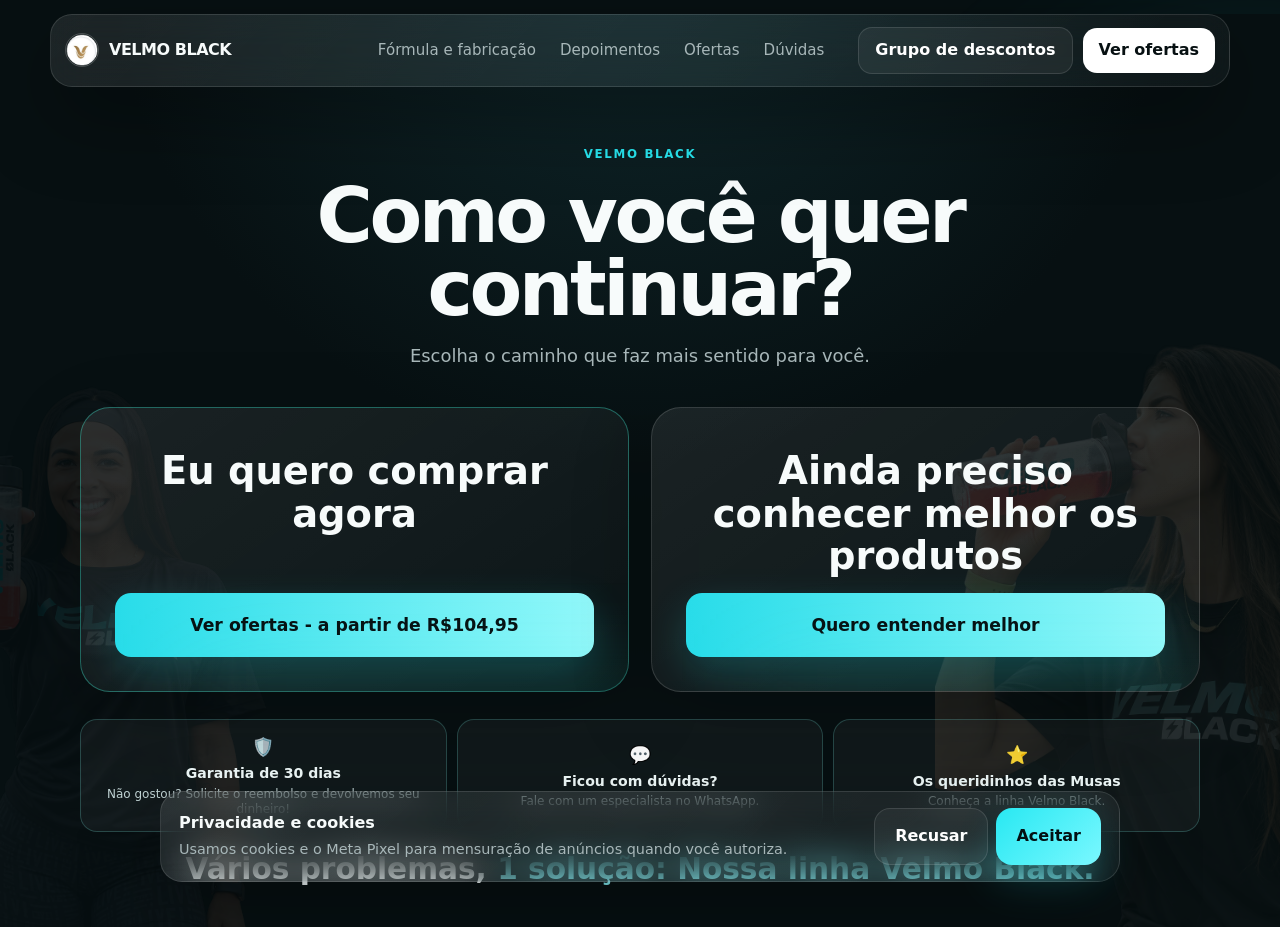
==== commit acb32edf: "final" ====
--- a/index.html
+++ b/index.html
@@ -239,10 +239,16 @@
 @media(max-width:900px){.trust-grid{grid-template-columns:repeat(2,1fr)}.video-grid{grid-template-columns:1fr 1fr}.video-thumb:last-child{grid-column:1/-1}.side-woman{width:46vw;right:-90px;opacity:.08}}
 @media(max-width:600px){.side-woman{width:70vw;right:-130px;bottom:-40px;opacity:.065}.trust-grid,.video-grid{grid-template-columns:1fr}.video-thumb:last-child{grid-column:auto}.video-thumb img{height:190px}.video-play{top:140px}.ingredient-rotator{grid-template-columns:86px 1fr;padding:16px;gap:12px}.ingredient-rotator img{width:86px;height:86px}.compact-formula{min-height:330px;padding:17px}.result-toast{left:10px;width:calc(100vw - 20px)}.sticky-visible .result-toast{bottom:214px}}
 .insights-formula>.section-heading,.insights-formula>.formula-family{display:none!important}
+/* V9 refinamento visual */
+.side-woman-left{position:fixed;z-index:1;left:-110px;bottom:-80px;width:min(31vw,430px);max-height:78vh;object-fit:contain;opacity:.085;pointer-events:none}.entry-card>p{display:none}.entry-card{min-height:285px}.entry-benefits{grid-template-columns:repeat(3,minmax(0,1fr))}.trust-intro{max-width:1040px}.trust-intro>p{font-size:clamp(1.18rem,1.7vw,1.42rem);line-height:1.7;color:#e3eeee}.trust-grid{align-items:stretch;gap:18px}.trust-card{display:flex;flex-direction:column;min-height:245px;padding:28px;background:linear-gradient(145deg,rgba(30,52,55,.92),rgba(16,35,38,.82))}.trust-card .trust-mark{width:44px;height:44px;border-radius:12px;display:grid;place-items:center;border:1px solid rgba(89,242,228,.36);background:rgba(38,223,211,.08);color:#76f5e9;font-size:.76rem;font-weight:950;letter-spacing:.08em}.trust-card h3{font-size:1.25rem;margin:22px 0 10px}.trust-card p{font-size:1rem;line-height:1.62}.trust-section .video-gallery{padding:48px 0 0;margin-top:42px;border-top:1px solid var(--line)}.trust-section .video-gallery .section-heading h2{font-size:clamp(2rem,4vw,3.6rem)}.trust-section .video-gallery .section-heading p{font-size:1rem}.product-insights .insights-grid{grid-template-columns:minmax(0,1.1fr) minmax(0,.9fr);align-items:stretch}.product-insights .insights-viewer,.product-insights .insights-formula,.compact-formula{height:100%}.product-insights .viewer-wrap{height:calc(100% - 118px)}.product-insights .viewer-glass{height:100%;display:flex;flex-direction:column}.product-insights .product-viewer{flex:1}.viewer-copy{display:none!important}.result-toast{display:grid;grid-template-columns:54px 1fr;gap:12px;width:min(410px,calc(100vw - 36px));padding:15px}.result-toast-avatar{width:54px;height:54px;border-radius:50%;object-fit:cover;border:2px solid #67eee2}.result-toast-content b{font-size:.72rem}.result-toast-content strong{display:block;font-size:.9rem;margin:2px 0 3px}.result-toast-content q{font-size:.93rem;line-height:1.35;margin:3px 0 7px}.result-toast{cursor:pointer}.factory-preview{position:relative;height:230px;overflow:hidden;background:#000}.factory-preview iframe{position:absolute;inset:-20%;width:140%;height:140%;border:0;pointer-events:none;opacity:.78}.video-thumb>.factory-preview+img{display:none}
+@media(max-width:900px){.entry-benefits{grid-template-columns:1fr 1fr}.product-insights .insights-grid{grid-template-columns:1fr}.product-insights .viewer-wrap{height:auto}.side-woman-left{width:45vw;left:-130px;opacity:.06}}
+@media(max-width:600px){.entry-benefits{grid-template-columns:1fr}.side-woman-left{width:68vw;left:-180px;bottom:-50px;opacity:.05}.trust-card{min-height:0;padding:22px}.trust-intro>p{font-size:1.08rem}.factory-preview{height:190px}.result-toast{grid-template-columns:46px 1fr}.result-toast-avatar{width:46px;height:46px}}
+.factory-preview{display:block!important}
 </style>
 </head>
 <body class="pre-entry">
 <img class="side-woman" src="mulher-velmo.png" alt="" aria-hidden="true"/>
+<img class="side-woman-left" src="mulher-velmo-esquerda.png" alt="" aria-hidden="true"/>
 <div class="ambient ambient-a"></div>
 <div class="ambient ambient-b"></div>
 <header class="topbar glass">
@@ -253,9 +259,9 @@
 <div class="top-actions"><a class="top-cta secondary" href="https://chat.whatsapp.com/HzU8NXe29m94Q3h8b6AS1o?s=cl&amp;p=i&amp;mlu=4&amp;ilr=4" rel="noopener" target="_blank">Grupo de descontos</a><a class="top-cta" href="#ofertas">Ver ofertas</a></div>
 </header>
 
-<main id="top"><section aria-label="Escolha de entrada" class="entry-gate" id="entryGate"><div class="entry-inner"><span class="eyebrow">VELMO BLACK</span><h1>Como você quer continuar?</h1><p class="entry-lead">Escolha o caminho que faz mais sentido para você.</p><div class="entry-options"><article class="entry-card entry-buy"><h2>Eu quero comprar agora</h2><p>Quero ir direto para as ofertas disponíveis.</p><button class="btn btn-primary entry-choice" data-entry-target="ofertas">Ver ofertas - a partir de R$104,95</button></article><article class="entry-card entry-learn"><h2>Ainda preciso conhecer melhor os produtos</h2><p>Quero conhecer experiências, vídeos, composição e informações do produto.</p><button class="btn btn-primary entry-choice" data-entry-target="inicio">Quero entender melhor</button></article></div>
+<main id="top"><section aria-label="Escolha de entrada" class="entry-gate" id="entryGate"><div class="entry-inner"><span class="eyebrow">VELMO BLACK</span><h1>Como você quer continuar?</h1><p class="entry-lead">Escolha o caminho que faz mais sentido para você.</p><div class="entry-options"><article class="entry-card entry-buy"><h2>Eu quero comprar agora</h2><button class="btn btn-primary entry-choice" data-entry-target="ofertas">Ver ofertas - a partir de R$104,95</button></article><article class="entry-card entry-learn"><h2>Ainda preciso conhecer melhor os produtos</h2><button class="btn btn-primary entry-choice" data-entry-target="inicio">Quero entender melhor</button></article></div>
 <div class="entry-reassurance" aria-label="Por que escolher Velmo Black">
-<div class="entry-benefits"><a href="https://sac.easy4u.group/chatweb" target="_blank" rel="noopener"><span aria-hidden="true">🛡️</span><strong>Garantia de 30 dias</strong><small>Não gostou? Solicite o reembolso e devolvemos seu dinheiro!</small></a><a href="https://wa.me/message/YZJGV7GRVTZJA1" target="_blank" rel="noopener"><span aria-hidden="true">💬</span><strong>Ficou com dúvidas?</strong><small>Acione um especialista no WhatsApp.</small></a><div><span aria-hidden="true">✨</span><strong>+50 mil pessoas já estão usando Velmo Black</strong><small>Você pode ser a próxima.</small></div><div><span aria-hidden="true">⭐</span><strong>Os queridinhos das Musas</strong><small>Conheça a linha Velmo Black.</small></div></div>
+<div class="entry-benefits"><a href="https://sac.easy4u.group/chatweb" target="_blank" rel="noopener"><span aria-hidden="true">🛡️</span><strong>Garantia de 30 dias</strong><small>Não gostou? Solicite o reembolso e devolvemos seu dinheiro!</small></a><a href="https://wa.me/message/YZJGV7GRVTZJA1" target="_blank" rel="noopener"><span aria-hidden="true">💬</span><strong>Ficou com dúvidas?</strong><small>Fale com um especialista no WhatsApp.</small></a><div><span aria-hidden="true">⭐</span><strong>Os queridinhos das Musas</strong><small>Conheça a linha Velmo Black.</small></div></div>
 <p class="entry-final-line">Vários problemas, <strong>1 solução: Nossa linha Velmo Black.</strong></p>
 </div></div></section>
 <section class="hero section-pad" id="inicio">
@@ -271,13 +277,14 @@
 
 
 
-<section class="section-pad trust-section" id="confianca"><div class="trust-intro reveal"><span class="eyebrow">TRANSPARÊNCIA E CUIDADO</span><h2>Por que confiar no Velmo?</h2><p>O Velmo não é apenas mais um suplemento natural que aparece na internet. A Velmora leva a sério o cuidado com o bem-estar das clientes e mostra, com transparência, a marca, a fabricação, a fórmula, os rótulos e as experiências reais de quem decidiu mudar a forma de cuidar do corpo e da vida.</p></div><div class="trust-grid reveal">
-<article class="trust-card glass"><span>📲</span><h3>Marca presente e verificável</h3><p>A <a href="https://www.instagram.com/velmorabr/" target="_blank" rel="noopener">@velmorabr</a> reúne mais de 39 mil seguidores, conteúdo da marca e publicações com interação do público.</p></article>
-<article class="trust-card glass"><span>⭐</span><h3>Embaixadora Velmora</h3><p>A influenciadora <a href="https://www.instagram.com/p/Db9NVyPD4DT/?utm_source=ig_web_copy_link&amp;stkn=MzRlODBiNWFlZA==" target="_blank" rel="noopener">@dudafreiret</a> é embaixadora da marca. Veja a publicação oficial.</p></article>
-<article class="trust-card glass"><span>🏭</span><h3>Fabricação mostrada de perto</h3><p>Assista ao vídeo de fabricação e consulte os rótulos originais do Drink e das Cápsulas nesta página.</p></article>
-<article class="trust-card glass"><span>✅</span><h3>Referência regulatória</h3><p>Formulação e rotulagem observam a regulamentação aplicável da Anvisa, incluindo a IN nº 281, de 22 de fevereiro de 2024.</p></article>
-<article class="trust-card glass"><span>🌿</span><h3>Fórmula natural e transparente</h3><p>Ingredientes de origem vegetal, vitaminas, minerais e fibras essenciais são apresentados de forma clara, com a informação completa disponível no rótulo.</p></article>
-<article class="trust-card glass"><span>🛡️</span><h3>30 dias de garantia</h3><p>Se não gostar dos resultados dentro do prazo, entre em contato com o SAC e solicite o reembolso conforme as condições da marca.</p></article></div>
+<section class="section-pad trust-section" id="confianca"><div class="trust-intro reveal"><span class="eyebrow">TRANSPARÊNCIA E CUIDADO</span><h2>Por que confiar no Velmo?</h2><p>O Velmo não é apenas mais um suplemento natural que aparece na internet. A Velmora leva a sério o bem-estar das clientes e mostra com clareza quem está por trás da marca, como os produtos são fabricados, o que existe na fórmula e as experiências reais de quem decidiu cuidar melhor do corpo e da rotina.</p></div><div class="trust-grid reveal">
+<article class="trust-card glass"><span class="trust-mark">01</span><h3>Marca presente e verificável</h3><p>A <a href="https://www.instagram.com/velmorabr/" target="_blank" rel="noopener">@velmorabr</a> reúne mais de 39 mil seguidores, conteúdo da marca e publicações com interação do público.</p></article>
+<article class="trust-card glass"><span class="trust-mark">02</span><h3>Embaixadora Velmora</h3><p>A influenciadora <a href="https://www.instagram.com/p/Db9NVyPD4DT/?utm_source=ig_web_copy_link&amp;stkn=MzRlODBiNWFlZA==" target="_blank" rel="noopener">@dudafreiret</a> é embaixadora da marca. Veja a publicação oficial.</p></article>
+<article class="trust-card glass"><span class="trust-mark">03</span><h3>Fabricação mostrada de perto</h3><p>Veja pessoas, processos e cuidados da fabricação no vídeo disponibilizado pela marca.</p></article>
+<article class="trust-card glass"><span class="trust-mark">04</span><h3>Referência regulatória</h3><p>Formulação e rotulagem observam a regulamentação aplicável da Anvisa, incluindo a IN nº 281, de 22 de fevereiro de 2024.</p></article>
+<article class="trust-card glass"><span class="trust-mark">05</span><h3>Fórmula natural e transparente</h3><p>Ingredientes de origem vegetal, vitaminas, minerais e fibras essenciais são apresentados com clareza e podem ser consultados nos rótulos originais.</p></article>
+<article class="trust-card glass"><span class="trust-mark">06</span><h3>30 dias de garantia</h3><p>Se não gostar dos resultados dentro do prazo, fale com o SAC e solicite o reembolso conforme as condições da marca.</p></article></div>
+<div class="video-gallery" id="videos"><div class="section-heading reveal"><span class="eyebrow">CONHEÇA POR DENTRO</span><h2>Fabricação, uso e nova formulação.</h2><p>Informação clara para você conhecer o produto antes de decidir. Escolha um vídeo e assista sem sair da página.</p></div><div class="video-grid reveal"><button class="video-thumb" data-video-kind="youtube" data-video-src="6lfaiVoL_u4"><span class="factory-preview"><iframe title="Prévia da fabricação" src="https://www.youtube-nocookie.com/embed/6lfaiVoL_u4?autoplay=1&amp;mute=1&amp;loop=1&amp;playlist=6lfaiVoL_u4&amp;controls=0&amp;playsinline=1&amp;start=7" allow="autoplay"></iframe></span><img src="velmo_combo.png" alt="Miniatura do vídeo de fabricação"><span class="video-play">▶</span><span class="video-thumb-copy"><small>FABRICAÇÃO</small><strong>Veja como o Velmo é produzido</strong></span></button><button class="video-thumb" data-video-kind="local" data-video-src="como_consumir.mp4"><img src="poster-como-usar.jpg" alt="Miniatura do vídeo como usar"><span class="video-play">▶</span><span class="video-thumb-copy"><small>COMO UTILIZAR</small><strong>Preparo e consumo do Drink</strong></span></button><button class="video-thumb" data-video-kind="local" data-video-src="nova_formula.mp4"><img src="poster-nova-formula.jpg" alt="Miniatura do vídeo da nova formulação"><span class="video-play">▶</span><span class="video-thumb-copy"><small>NOVA FORMULAÇÃO</small><strong>Conheça a versão atual</strong></span></button></div></div>
 <p class="trust-closing reveal">Esse não é só mais um suplemento pra te ajudar a emagrecer. Esse pode ser o último suplemento que você precisava!</p></section>
 
 <section class="section-pad product-insights" id="rotulo"><div class="insights-grid"><div class="insights-viewer">
@@ -311,7 +318,6 @@
 
 </div></div></section>
 <aside class="floating-video" id="floatingVideo" aria-label="Vídeo do Velmo Black"><div class="floating-video-top"><div class="floating-video-title" id="videoDragHandle" role="button" tabindex="0" aria-label="Arraste para mover o vídeo">⠿ Arraste o vídeo</div><button class="floating-video-close" id="closeFloatingVideo" type="button" aria-label="Fechar vídeo">×</button></div><div class="floating-video-frame"><iframe id="miniYoutube" title="Vídeo do Velmo Black, sem áudio" loading="eager" allow="autoplay; encrypted-media; picture-in-picture" data-src="https://www.youtube-nocookie.com/embed/bVhHJy2D9RA?autoplay=1&amp;mute=1&amp;loop=1&amp;playlist=bVhHJy2D9RA&amp;playsinline=1&amp;controls=1"></iframe><button id="listenYoutube" type="button" aria-label="Assistir vídeo com áudio">▶ Ouvir vídeo</button></div></aside>
-<section class="section-pad video-gallery" id="videos"><div class="section-heading reveal"><span class="eyebrow">ASSISTA SE QUISER SABER MAIS</span><h2>Três vídeos, direto ao ponto.</h2><p>O conteúdo fica compacto e você escolhe o que deseja assistir.</p></div><div class="video-grid reveal"><button class="video-thumb" data-video-kind="youtube" data-video-src="6lfaiVoL_u4"><img src="velmo_combo.png" alt="Miniatura do vídeo de fabricação"><span class="video-play">▶</span><span class="video-thumb-copy"><small>FABRICAÇÃO</small><strong>Veja como o Velmo é produzido</strong></span></button><button class="video-thumb" data-video-kind="local" data-video-src="como_consumir.mp4"><img src="poster-como-usar.jpg" alt="Miniatura do vídeo como usar"><span class="video-play">▶</span><span class="video-thumb-copy"><small>COMO UTILIZAR</small><strong>Preparo e consumo do Drink</strong></span></button><button class="video-thumb" data-video-kind="local" data-video-src="nova_formula.mp4"><img src="poster-nova-formula.jpg" alt="Miniatura do vídeo da nova formulação"><span class="video-play">▶</span><span class="video-thumb-copy"><small>NOVA FORMULAÇÃO</small><strong>Conheça a versão atual</strong></span></button></div></section>
 <aside class="guarantee-band" aria-label="Garantia de 30 dias"><span class="guarantee-band-icon" aria-hidden="true">🛡️</span><div><strong>30 dias de garantia + entrega em todo o Brasil</strong><p>É muito simples, se em 30 dias de uso você não gostar dos resultados, entre em contato solicitando reembolso e devolveremos 100% o seu investimento.</p><a href="https://sac.easy4u.group/chatweb" target="_blank" rel="noopener">Solicitar atendimento no SAC</a></div></aside>
 <section class="section-pad testimonials-section" id="depoimentos">
 <p class="testimonials-intro reveal">Conheça uma alternativa para quem quer emagrecer e ter mais energia sem usar medicamentos milagrosos e ainda conseguir encaixar o processo na rotina.</p>
@@ -459,7 +465,7 @@
 <div class="cookie-actions"><button class="btn btn-ghost" id="rejectCookies">Recusar</button><button class="btn btn-primary" id="acceptCookies">Aceitar</button></div>
 </div>
 <div aria-hidden="true" class="giveaway-modal" id="giveawayModal"><div class="giveaway-backdrop"></div><div aria-label="Sorteio Velmo Black" aria-modal="true" class="giveaway-card" role="dialog"><button aria-label="Fechar" class="giveaway-close" data-close-giveaway="" type="button">×</button><img class="giveaway-image" id="giveawayImageWrap" src="popup.jpeg" alt="Arte com as regras do sorteio Velmo Black"><div class="giveaway-actions"><a class="btn btn-primary" href="https://chat.whatsapp.com/HzU8NXe29m94Q3h8b6AS1o?s=cl&amp;p=i&amp;mlu=4&amp;ilr=4" rel="noopener" target="_blank">Entrar no grupo</a><a class="btn btn-secondary" href="https://www.instagram.com/p/DdfisdTsnOe/?utm_source=ig_web_copy_link&amp;stkn=MzRlODBiNWFlZA==" rel="noopener" target="_blank">Ver post no Instagram</a></div></div></div>
-<aside class="result-toast" id="resultToast" aria-live="polite"><button id="closeResultToast" type="button" aria-label="Fechar">×</button><b>⭐ Resultado real</b><q>–8 kg e voltei a me sentir bem comigo.</q><a href="#depoimentos" id="resultToastLink">Ver resultados reais →</a></aside>
+<aside class="result-toast" id="resultToast" aria-live="polite" role="link" tabindex="0" aria-label="Ver o resultado da Juliana"><img class="result-toast-avatar" src="resultado-juliana.jpg" alt="Juliana"><div class="result-toast-content"><b>RESULTADO REAL</b><strong>Juliana</strong><q>–8 kg e voltei a me sentir bem comigo.</q><a href="#depoimentos" id="resultToastLink">Ver resultados reais →</a></div><button id="closeResultToast" type="button" aria-label="Fechar">×</button></aside>
 <div class="modal" id="videoModal" aria-hidden="true"><div class="modal-backdrop" data-close-video></div><div class="video-modal-card" role="dialog" aria-modal="true" aria-label="Vídeo Velmo Black"><button class="modal-close" data-close-video aria-label="Fechar vídeo">×</button><div class="video-player" id="videoPlayer"></div></div></div>
 <script>
 const PIXEL_ID='1459228729667212';
@@ -669,7 +675,7 @@
 // Prova social apenas no caminho “Quero entender melhor”.
 let resultToastTimer=null;function startResultToast(){resultToastTimer=setTimeout(()=>document.getElementById('resultToast')?.classList.add('show'),6500)}
 function closeResultToast(){clearTimeout(resultToastTimer);document.getElementById('resultToast')?.classList.remove('show')}
-document.getElementById('closeResultToast')?.addEventListener('click',closeResultToast);document.getElementById('resultToastLink')?.addEventListener('click',closeResultToast);
+const resultToast=document.getElementById('resultToast');document.getElementById('closeResultToast')?.addEventListener('click',e=>{e.stopPropagation();closeResultToast()});document.getElementById('resultToastLink')?.addEventListener('click',closeResultToast);resultToast?.addEventListener('click',e=>{if(e.target.closest('button'))return;closeResultToast();document.getElementById('depoimentos')?.scrollIntoView({behavior:'smooth',block:'start'})});resultToast?.addEventListener('keydown',e=>{if(e.key==='Enter'){closeResultToast();document.getElementById('depoimentos')?.scrollIntoView({behavior:'smooth',block:'start'})}});
 
 // Reforço de garantia e entrega junto a todos os CTAs de compra.
 document.querySelectorAll('.offer-card .checkout-btn,.offer-card .gummy-buy,.combo-checkout-btn').forEach(btn=>{const trust=document.createElement('div');trust.className='cta-trust';trust.innerHTML='<span>🛡️ Garantia de 30 dias</span><span>🚚 Entrega em todo o Brasil</span>';btn.insertAdjacentElement('beforebegin',trust)});
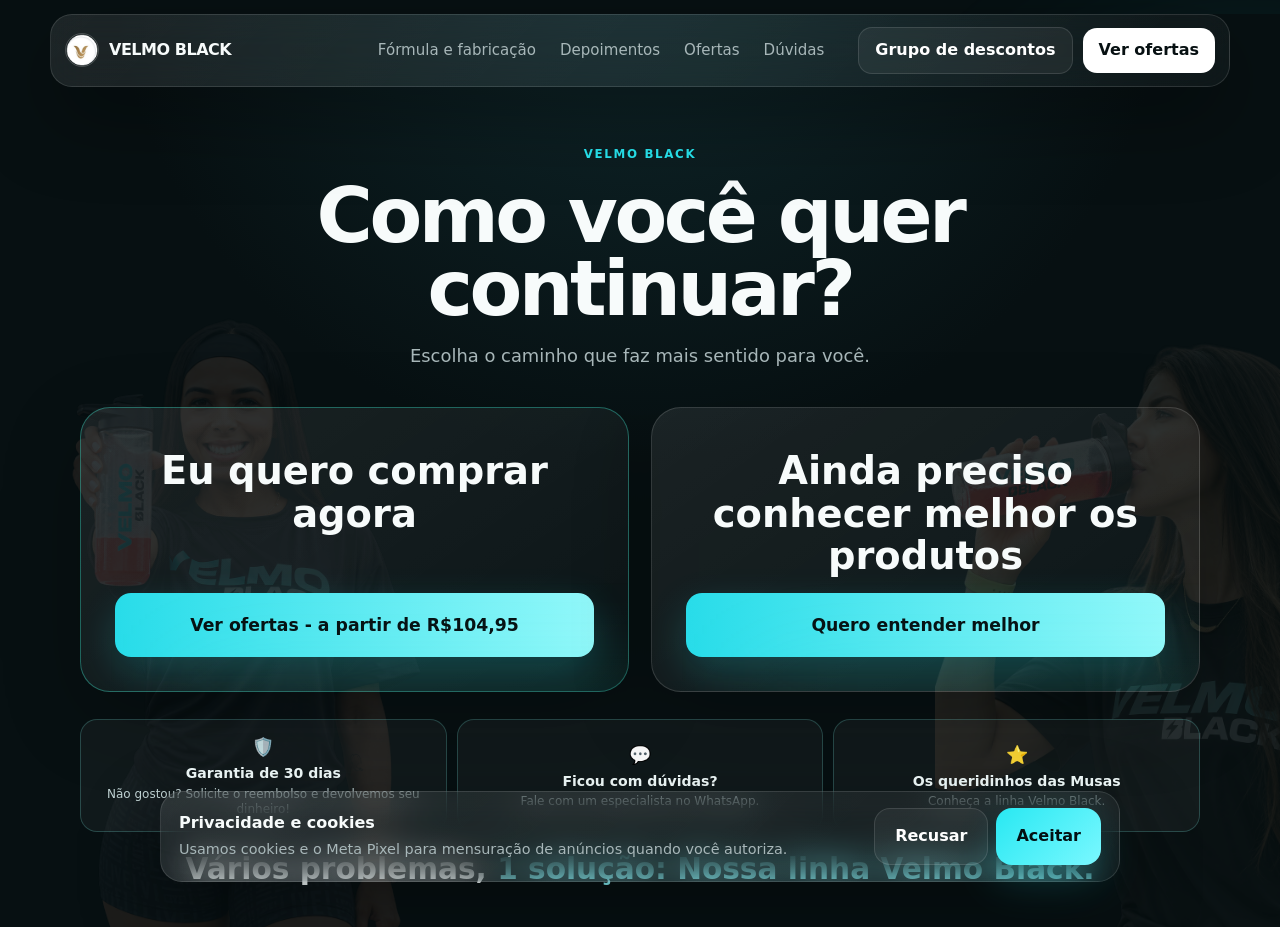
==== commit fcad31ca: "final" ====
--- a/index.html
+++ b/index.html
@@ -244,6 +244,13 @@
 @media(max-width:900px){.entry-benefits{grid-template-columns:1fr 1fr}.product-insights .insights-grid{grid-template-columns:1fr}.product-insights .viewer-wrap{height:auto}.side-woman-left{width:45vw;left:-130px;opacity:.06}}
 @media(max-width:600px){.entry-benefits{grid-template-columns:1fr}.side-woman-left{width:68vw;left:-180px;bottom:-50px;opacity:.05}.trust-card{min-height:0;padding:22px}.trust-intro>p{font-size:1.08rem}.factory-preview{height:190px}.result-toast{grid-template-columns:46px 1fr}.result-toast-avatar{width:46px;height:46px}}
 .factory-preview{display:block!important}
+/* Cards de confiança com duas faces */
+.trust-card{padding:0!important;background:transparent!important;border:0!important;perspective:1100px;min-height:245px;cursor:pointer;outline:none}.trust-card-inner{position:relative;width:100%;height:100%;min-height:245px;transform-style:preserve-3d;transition:transform .68s cubic-bezier(.2,.72,.25,1);will-change:transform}.trust-card:hover .trust-card-inner,.trust-card:focus-visible .trust-card-inner,.trust-card.is-flipped .trust-card-inner{transform:rotateY(180deg)}.trust-card-face{position:absolute;inset:0;padding:28px;border:1px solid var(--line);border-radius:22px;backface-visibility:hidden;-webkit-backface-visibility:hidden;background:linear-gradient(145deg,rgba(30,52,55,.96),rgba(16,35,38,.92));display:flex;flex-direction:column;justify-content:center}.trust-card-front{align-items:flex-start}.trust-card-front h3{font-size:clamp(1.3rem,2vw,1.7rem);line-height:1.18;margin:24px 0 0}.trust-card-back{transform:rotateY(180deg);border-color:rgba(89,242,228,.38);background:linear-gradient(145deg,rgba(15,65,65,.98),rgba(9,29,32,.98))}.trust-card-back p{font-size:1.05rem;line-height:1.65;margin:0;color:#edf8f7}.trust-card-back:before{content:'SAIBA MAIS';display:block;margin-bottom:14px;color:#77f4e8;font-size:.7rem;font-weight:950;letter-spacing:.14em}.trust-card:focus-visible{outline:2px solid var(--cyan);outline-offset:4px;border-radius:22px}
+@media(max-width:600px){.trust-card,.trust-card-inner{min-height:210px}.trust-card-face{padding:23px}.trust-card:hover .trust-card-inner{transform:none}.trust-card.is-flipped .trust-card-inner{transform:rotateY(180deg)}}
+/* V10: composição lateral e bloco técnico unificado */
+.side-woman-left{left:8px!important;bottom:-70px!important;width:min(34vw,480px)!important;max-height:82vh!important;opacity:.105!important;object-position:left bottom}.product-insights{max-width:980px!important}.product-insights .insights-grid{display:block!important}.product-insights .insights-viewer{width:100%}.product-insights .viewer-wrap{height:auto!important}.product-insights .viewer-glass{height:auto!important;min-height:0!important}.product-insights .product-viewer{min-height:390px!important}.product-insights .compact-formula{height:auto!important;min-height:0!important;margin-top:22px;padding:24px 0 0!important;border:0!important;border-top:1px solid var(--line)!important;border-radius:0!important;background:transparent!important;box-shadow:none!important}.product-insights .compact-formula .section-heading{margin:0 0 16px!important;max-width:none}.product-insights .compact-formula .section-heading h2{font-size:clamp(1.55rem,3vw,2.35rem)!important;margin:7px 0}.product-insights .compact-formula .section-heading p{margin:0;font-size:.92rem}.product-insights .ingredient-rotator{grid-template-columns:105px 1fr;padding:17px}.product-insights .ingredient-rotator img{width:105px;height:105px}.product-insights~.guarantee-band{position:relative;z-index:3;margin-top:28px!important}.factory-preview iframe{inset:0!important;width:100%!important;height:100%!important;opacity:1!important}.video-thumb:first-child .video-play{pointer-events:none}
+@media(max-width:900px){.side-woman-left{left:-15px!important;width:min(46vw,420px)!important}.product-insights{max-width:760px!important}}
+@media(max-width:600px){.side-woman-left{left:-45px!important;width:76vw!important;opacity:.06!important}.product-insights .product-viewer{min-height:330px!important}.product-insights .ingredient-rotator{grid-template-columns:80px 1fr;padding:14px}.product-insights .ingredient-rotator img{width:80px;height:80px}}
 </style>
 </head>
 <body class="pre-entry">
@@ -284,7 +291,7 @@
 <article class="trust-card glass"><span class="trust-mark">04</span><h3>Referência regulatória</h3><p>Formulação e rotulagem observam a regulamentação aplicável da Anvisa, incluindo a IN nº 281, de 22 de fevereiro de 2024.</p></article>
 <article class="trust-card glass"><span class="trust-mark">05</span><h3>Fórmula natural e transparente</h3><p>Ingredientes de origem vegetal, vitaminas, minerais e fibras essenciais são apresentados com clareza e podem ser consultados nos rótulos originais.</p></article>
 <article class="trust-card glass"><span class="trust-mark">06</span><h3>30 dias de garantia</h3><p>Se não gostar dos resultados dentro do prazo, fale com o SAC e solicite o reembolso conforme as condições da marca.</p></article></div>
-<div class="video-gallery" id="videos"><div class="section-heading reveal"><span class="eyebrow">CONHEÇA POR DENTRO</span><h2>Fabricação, uso e nova formulação.</h2><p>Informação clara para você conhecer o produto antes de decidir. Escolha um vídeo e assista sem sair da página.</p></div><div class="video-grid reveal"><button class="video-thumb" data-video-kind="youtube" data-video-src="6lfaiVoL_u4"><span class="factory-preview"><iframe title="Prévia da fabricação" src="https://www.youtube-nocookie.com/embed/6lfaiVoL_u4?autoplay=1&amp;mute=1&amp;loop=1&amp;playlist=6lfaiVoL_u4&amp;controls=0&amp;playsinline=1&amp;start=7" allow="autoplay"></iframe></span><img src="velmo_combo.png" alt="Miniatura do vídeo de fabricação"><span class="video-play">▶</span><span class="video-thumb-copy"><small>FABRICAÇÃO</small><strong>Veja como o Velmo é produzido</strong></span></button><button class="video-thumb" data-video-kind="local" data-video-src="como_consumir.mp4"><img src="poster-como-usar.jpg" alt="Miniatura do vídeo como usar"><span class="video-play">▶</span><span class="video-thumb-copy"><small>COMO UTILIZAR</small><strong>Preparo e consumo do Drink</strong></span></button><button class="video-thumb" data-video-kind="local" data-video-src="nova_formula.mp4"><img src="poster-nova-formula.jpg" alt="Miniatura do vídeo da nova formulação"><span class="video-play">▶</span><span class="video-thumb-copy"><small>NOVA FORMULAÇÃO</small><strong>Conheça a versão atual</strong></span></button></div></div>
+<div class="video-gallery" id="videos"><div class="section-heading reveal"><span class="eyebrow">CONHEÇA POR DENTRO</span><h2>Fabricação, uso e nova formulação.</h2><p>Informação clara para você conhecer o produto antes de decidir. Escolha um vídeo e assista sem sair da página.</p></div><div class="video-grid reveal"><button class="video-thumb" data-video-kind="youtube" data-video-src="6lfaiVoL_u4"><img src="miniatura-fabricacao.png" alt="Equipe dentro da fábrica usando toucas, máscaras e roupas de proteção"><span class="video-play">▶</span><span class="video-thumb-copy"><small>FABRICAÇÃO</small><strong>Veja como o Velmo é produzido</strong></span></button><button class="video-thumb" data-video-kind="local" data-video-src="como_consumir.mp4"><img src="poster-como-usar.jpg" alt="Miniatura do vídeo como usar"><span class="video-play">▶</span><span class="video-thumb-copy"><small>COMO UTILIZAR</small><strong>Preparo e consumo do Drink</strong></span></button><button class="video-thumb" data-video-kind="local" data-video-src="nova_formula.mp4"><img src="poster-nova-formula.jpg" alt="Miniatura do vídeo da nova formulação"><span class="video-play">▶</span><span class="video-thumb-copy"><small>NOVA FORMULAÇÃO</small><strong>Conheça a versão atual</strong></span></button></div></div>
 <p class="trust-closing reveal">Esse não é só mais um suplemento pra te ajudar a emagrecer. Esse pode ser o último suplemento que você precisava!</p></section>
 
 <section class="section-pad product-insights" id="rotulo"><div class="insights-grid"><div class="insights-viewer">
@@ -653,6 +660,9 @@
 window.addEventListener('resize',()=>{if(!widget.style.left)return;widget.style.left=Math.max(0,Math.min(innerWidth-widget.offsetWidth,parseFloat(widget.style.left)))+'px';widget.style.top=Math.max(0,Math.min(innerHeight-widget.offsetHeight,parseFloat(widget.style.top)))+'px'});
 })();
 
+// Rótulos e ingredientes formam um único card compacto.
+const technicalCard=document.querySelector('.product-insights .viewer-glass');const compactFormula=document.querySelector('.product-insights .compact-formula');if(technicalCard&&compactFormula)technicalCard.append(compactFormula);
+
 // Ingredientes em um único card, alternando a cada 5 segundos.
 const ingredients=[
 {source:'Velmo Drink',name:'Inulina',text:'Fibra alimentar que contribui para a ingestão diária de fibras.',image:'pote_morango.png'},
@@ -677,6 +687,14 @@
 function closeResultToast(){clearTimeout(resultToastTimer);document.getElementById('resultToast')?.classList.remove('show')}
 const resultToast=document.getElementById('resultToast');document.getElementById('closeResultToast')?.addEventListener('click',e=>{e.stopPropagation();closeResultToast()});document.getElementById('resultToastLink')?.addEventListener('click',closeResultToast);resultToast?.addEventListener('click',e=>{if(e.target.closest('button'))return;closeResultToast();document.getElementById('depoimentos')?.scrollIntoView({behavior:'smooth',block:'start'})});resultToast?.addEventListener('keydown',e=>{if(e.key==='Enter'){closeResultToast();document.getElementById('depoimentos')?.scrollIntoView({behavior:'smooth',block:'start'})}});
 
+// Frente com o título; verso com a explicação. No mobile, vira conforme o scroll.
+const trustCards=[...document.querySelectorAll('.trust-card')];
+trustCards.forEach(card=>{const mark=card.querySelector('.trust-mark'),title=card.querySelector('h3'),copy=card.querySelector('p');const inner=document.createElement('div');inner.className='trust-card-inner';const front=document.createElement('div');front.className='trust-card-face trust-card-front';const back=document.createElement('div');back.className='trust-card-face trust-card-back';front.append(mark,title);back.append(copy);inner.append(front,back);card.append(inner);card.tabIndex=0;card.setAttribute('role','button');card.setAttribute('aria-label',`${title.textContent}. Toque para ver mais.`);card.addEventListener('click',()=>card.classList.toggle('is-flipped'));card.addEventListener('keydown',e=>{if(e.key==='Enter'||e.key===' '){e.preventDefault();card.classList.toggle('is-flipped')}})});
+const mobileTrust=matchMedia('(max-width: 600px)');
+const trustFlipObserver=new IntersectionObserver(entries=>{if(!mobileTrust.matches)return;entries.forEach(entry=>entry.target.classList.toggle('is-flipped',entry.isIntersecting))},{root:null,rootMargin:'-28% 0px -28% 0px',threshold:.45});
+trustCards.forEach(card=>trustFlipObserver.observe(card));
+mobileTrust.addEventListener?.('change',e=>{if(!e.matches)trustCards.forEach(card=>card.classList.remove('is-flipped'))});
+
 // Reforço de garantia e entrega junto a todos os CTAs de compra.
 document.querySelectorAll('.offer-card .checkout-btn,.offer-card .gummy-buy,.combo-checkout-btn').forEach(btn=>{const trust=document.createElement('div');trust.className='cta-trust';trust.innerHTML='<span>🛡️ Garantia de 30 dias</span><span>🚚 Entrega em todo o Brasil</span>';btn.insertAdjacentElement('beforebegin',trust)});
 window.addEventListener('scroll',()=>document.body.classList.toggle('sticky-visible',document.getElementById('stickyOffer')?.classList.contains('show')),{passive:true});
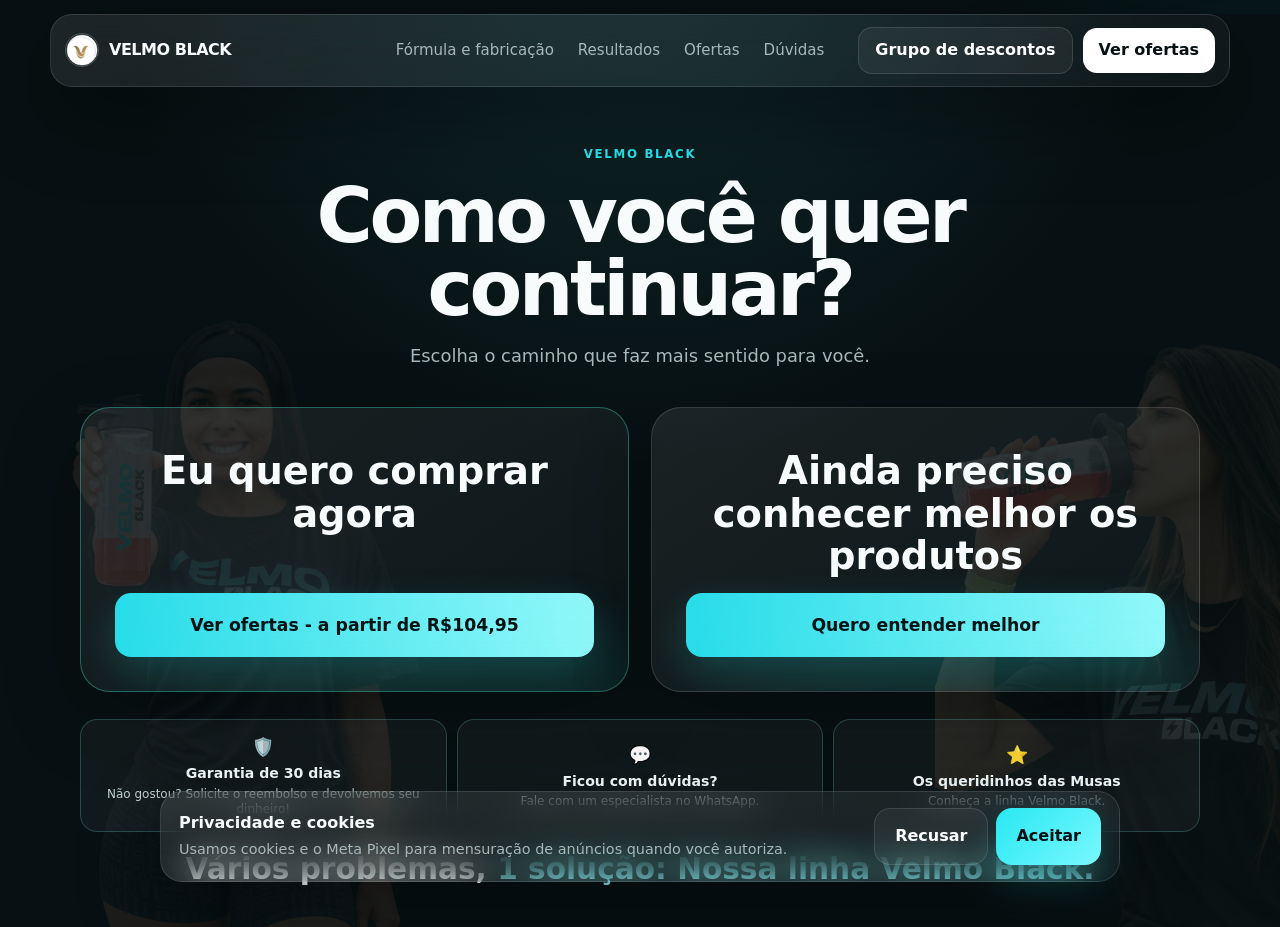
==== commit 8908fe88: "final" ====
--- a/index.html
+++ b/index.html
@@ -251,6 +251,41 @@
 .side-woman-left{left:8px!important;bottom:-70px!important;width:min(34vw,480px)!important;max-height:82vh!important;opacity:.105!important;object-position:left bottom}.product-insights{max-width:980px!important}.product-insights .insights-grid{display:block!important}.product-insights .insights-viewer{width:100%}.product-insights .viewer-wrap{height:auto!important}.product-insights .viewer-glass{height:auto!important;min-height:0!important}.product-insights .product-viewer{min-height:390px!important}.product-insights .compact-formula{height:auto!important;min-height:0!important;margin-top:22px;padding:24px 0 0!important;border:0!important;border-top:1px solid var(--line)!important;border-radius:0!important;background:transparent!important;box-shadow:none!important}.product-insights .compact-formula .section-heading{margin:0 0 16px!important;max-width:none}.product-insights .compact-formula .section-heading h2{font-size:clamp(1.55rem,3vw,2.35rem)!important;margin:7px 0}.product-insights .compact-formula .section-heading p{margin:0;font-size:.92rem}.product-insights .ingredient-rotator{grid-template-columns:105px 1fr;padding:17px}.product-insights .ingredient-rotator img{width:105px;height:105px}.product-insights~.guarantee-band{position:relative;z-index:3;margin-top:28px!important}.factory-preview iframe{inset:0!important;width:100%!important;height:100%!important;opacity:1!important}.video-thumb:first-child .video-play{pointer-events:none}
 @media(max-width:900px){.side-woman-left{left:-15px!important;width:min(46vw,420px)!important}.product-insights{max-width:760px!important}}
 @media(max-width:600px){.side-woman-left{left:-45px!important;width:76vw!important;opacity:.06!important}.product-insights .product-viewer{min-height:330px!important}.product-insights .ingredient-rotator{grid-template-columns:80px 1fr;padding:14px}.product-insights .ingredient-rotator img{width:80px;height:80px}}
+
+/* Ajustes de manutenção: fluxo inicial, espaçamentos e cards de confiança. */
+.hero{padding-bottom:8px!important}
+.hero-visual{min-height:365px!important}
+.hero .family-stage{height:365px!important}
+.hero-family-product{max-height:365px!important;transform:none!important}
+.trust-section{padding-top:30px!important}
+.product-insights .insights-grid{display:block!important}
+.product-insights .insights-formula{display:none!important}
+.testimonials-section>.section-heading{max-width:1080px}
+.testimonials-section>.section-heading h2{font-size:clamp(2.8rem,5vw,4.8rem);line-height:.98}
+.testimonials-section{padding-bottom:48px!important}
+.offers-section{padding-top:42px!important;padding-bottom:48px!important}
+.logistics-section{padding-top:42px!important}
+.trust-tap-hint{display:none}
+@media(max-width:900px){
+  .hero{padding-bottom:0!important}
+  .hero-visual,.hero .family-stage{min-height:290px!important;height:290px!important}
+  .hero-family-product{max-height:290px!important}
+  .trust-section{padding-top:24px!important}
+}
+@media(max-width:600px){
+  .entry-gate{padding-top:30px;padding-bottom:36px}
+  .entry-lead{margin-bottom:24px}
+  .entry-options{gap:12px}
+  .entry-card{padding:18px 16px!important;min-height:0!important}
+  .entry-card h2{margin:0!important;min-height:0!important;font-size:1.35rem!important;line-height:1.08;text-align:center}
+  .entry-card .entry-choice{margin-top:14px!important;min-height:48px!important;font-size:.86rem!important}
+  .trust-card-front{position:relative}
+  .trust-tap-hint{display:block!important;position:absolute;top:16px;right:16px;padding:7px 9px;border-radius:999px;background:#6af3e7;color:#071416;font-size:.7rem!important;font-weight:950;letter-spacing:.02em;line-height:1;box-shadow:0 5px 18px rgba(0,0,0,.28)}
+  .testimonials-section>.section-heading h2{font-size:clamp(2.5rem,12vw,3.5rem)}
+  .testimonials-section{padding-bottom:34px!important}
+  .offers-section{padding-top:28px!important;padding-bottom:34px!important}
+  .logistics-section{padding-top:28px!important}
+}
 </style>
 </head>
 <body class="pre-entry">
@@ -261,7 +296,7 @@
 <header class="topbar glass">
 <a aria-label="Velmo Black" class="brand" href="#top"><img alt="Velmora" class="brand-logo-img" src="velmora_logo.png"/><span>VELMO BLACK</span></a>
 <nav aria-label="Navegação principal" class="desktop-nav">
-<a href="#rotulo">Fórmula e fabricação</a><a href="#depoimentos">Depoimentos</a><a href="#ofertas">Ofertas</a><a href="#faq">Dúvidas</a>
+<a href="#rotulo">Fórmula e fabricação</a><a href="#depoimentos">Resultados</a><a href="#ofertas">Ofertas</a><a href="#faq">Dúvidas</a>
 </nav>
 <div class="top-actions"><a class="top-cta secondary" href="https://chat.whatsapp.com/HzU8NXe29m94Q3h8b6AS1o?s=cl&amp;p=i&amp;mlu=4&amp;ilr=4" rel="noopener" target="_blank">Grupo de descontos</a><a class="top-cta" href="#ofertas">Ver ofertas</a></div>
 </header>
@@ -273,12 +308,10 @@
 </div></div></section>
 <section class="hero section-pad" id="inicio">
 <div class="hero-copy reveal">
-<span class="eyebrow">LINHA VELMO BLACK</span>
 <h1><span class="hero-brand-line">Velmo Black.</span><span class="hero-message">Você só precisa de uma decisão pra mudar tudo.</span></h1>
-<p class="hero-sub">Drink nos sabores <strong>Morango</strong> e <strong>Tangerina</strong>, <strong>Burns Caps</strong> ou o <strong>Combo Drink + Cápsulas</strong>.</p>
-
-</div>
-<div class="hero-visual reveal" id="produto"><div class="hero-glow"></div><div class="product-stage family-stage"><img alt="Linha Velmo Black Drink e Burns Caps" class="hero-family-product" src="velmo_combo.png"/></div><div class="family-tags"><a href="#ofertas" data-jump-offer="drink">🥤 Drink</a><a href="#ofertas" data-jump-offer="caps">💊 Cápsulas</a><a href="#ofertas" data-jump-offer="combo">⚡ Combo</a></div></div>
+
+</div>
+<div class="hero-visual reveal" id="produto"><div class="hero-glow"></div><div class="product-stage family-stage"><img alt="Linha Velmo Black Drink e Burns Caps" class="hero-family-product" src="velmo_combo.png"/></div></div>
 </section>
 
 
@@ -300,7 +333,7 @@
 <div class="viewer-wrap reveal">
 <div class="viewer-glass glass"><div class="viewer-meta"><span class="viewer-badge">360° interativo</span><span id="viewerLabel">Frente</span></div><div aria-label="Visualizador interativo do produto" class="product-viewer" id="productViewer" tabindex="0"><img alt="Frente do Velmo Black Drink" draggable="false" id="viewerImage" src="drink_front.jpg"/><span class="drag-hint">↔ Arraste para girar</span></div><div class="viewer-dots"><span class="active"></span><span></span><span></span></div><div class="viewer-actions"><button class="btn btn-ghost" id="prevView">← Voltar</button><button class="btn btn-ghost" id="nextView">Girar →</button><button class="btn btn-secondary" id="openLabel">Ampliar rótulo</button></div></div>
 <div class="viewer-copy glass"><span class="eyebrow">TRANSPARÊNCIA</span><h3 id="viewerProductTitle">Velmo Black Drink</h3><p id="viewerDescription">Confira a frente, as informações traseiras e a tabela nutricional do Drink usando as fotos reais do produto.</p><ul class="clean-list" id="viewerFacts"><li>✓ 30 porções por embalagem</li><li>✓ Informação nutricional disponível para consulta</li><li>✓ Fotos reais do produto</li></ul><p class="fineprint">As imagens do rótulo são exibidas como fornecidas. Consulte sempre as orientações da própria embalagem.</p><div class="transparency-video" id="transparencyVideo"><span>Conheça a fórmula e a fabricação</span><div class="transparency-video-frame"><iframe id="transparencyIframe" title="Fórmula e fabricação, sem áudio" loading="lazy" allow="autoplay; encrypted-media; picture-in-picture" src="https://www.youtube-nocookie.com/embed/6lfaiVoL_u4?autoplay=1&amp;mute=1&amp;loop=1&amp;playlist=6lfaiVoL_u4&amp;playsinline=1&amp;controls=1"></iframe></div><button id="expandTransparency" type="button" aria-expanded="false">Expandir e ouvir vídeo</button></div></div>
-</div></div><div class="insights-formula"><div class="compact-formula glass reveal"><div class="section-heading"><span class="eyebrow">INGREDIENTES EM DESTAQUE</span><h2>Uma fórmula, apresentada sem excessos.</h2><p>Conheça componentes do Velmo Drink e do Velmo Burns Caps. A lista alterna automaticamente.</p></div><div class="ingredient-rotator" aria-live="polite"><img id="ingredientImage" src="pote_morango.png" alt="Velmo Black Drink"><div><span class="ingredient-source" id="ingredientSource">Velmo Drink</span><h3 id="ingredientName">Inulina</h3><p id="ingredientText">Fibra alimentar que contribui para a ingestão diária de fibras.</p><div class="ingredient-progress"><i></i></div></div></div></div>
+</div></div><div class="insights-formula">
 <div class="section-heading reveal"><span class="eyebrow">FÓRMULA</span><h2>Dois produtos. Uma visão completa da composição.</h2><p>O combo fica no centro e, ao redor, você encontra os principais componentes informados para o Drink e para o Burns Caps.</p></div>
 <div class="formula-family reveal">
 <div class="formula-column drink-col"><div class="formula-col-head"><span>🥤</span><strong>Velmo Drink</strong></div>
@@ -660,22 +693,6 @@
 window.addEventListener('resize',()=>{if(!widget.style.left)return;widget.style.left=Math.max(0,Math.min(innerWidth-widget.offsetWidth,parseFloat(widget.style.left)))+'px';widget.style.top=Math.max(0,Math.min(innerHeight-widget.offsetHeight,parseFloat(widget.style.top)))+'px'});
 })();
 
-// Rótulos e ingredientes formam um único card compacto.
-const technicalCard=document.querySelector('.product-insights .viewer-glass');const compactFormula=document.querySelector('.product-insights .compact-formula');if(technicalCard&&compactFormula)technicalCard.append(compactFormula);
-
-// Ingredientes em um único card, alternando a cada 5 segundos.
-const ingredients=[
-{source:'Velmo Drink',name:'Inulina',text:'Fibra alimentar que contribui para a ingestão diária de fibras.',image:'pote_morango.png'},
-{source:'Velmo Burns Caps',name:'Cafeína',text:'Componente estimulante relacionado ao estado de alerta e à concentração.',image:'velmo_caps.png'},
-{source:'Velmo Drink',name:'Chia moída',text:'Fonte de fibras que complementa a composição do Drink.',image:'pote_tangerina.png'},
-{source:'Velmo Burns Caps',name:'Vitamina C',text:'Vitamina com ação antioxidante e participação no funcionamento imune.',image:'velmo_caps.png'},
-{source:'Velmo Drink',name:'Magnésio',text:'Auxilia no metabolismo energético e no funcionamento muscular.',image:'pote_morango.png'},
-{source:'Velmo Burns Caps',name:'Antocianinas da laranja moro',text:'Pigmentos bioativos naturalmente presentes na laranja moro.',image:'velmo_caps.png'},
-{source:'Velmo Drink',name:'Picolinato de cromo',text:'O cromo participa do metabolismo de carboidratos, proteínas e gorduras.',image:'pote_tangerina.png'},
-{source:'Velmo Drink',name:'Biotina',text:'Vitamina que auxilia no metabolismo energético de nutrientes.',image:'pote_morango.png'}
-];
-let ingredientIndex=0;setInterval(()=>{ingredientIndex=(ingredientIndex+1)%ingredients.length;const x=ingredients[ingredientIndex];document.getElementById('ingredientSource').textContent=x.source;document.getElementById('ingredientName').textContent=x.name;document.getElementById('ingredientText').textContent=x.text;const img=document.getElementById('ingredientImage');img.src=x.image;img.alt=x.source;const bar=document.querySelector('.ingredient-progress i');bar.style.animation='none';requestAnimationFrame(()=>{bar.style.animation='ingredientTimer 5s linear infinite'})},5000);
-
 // Miniaturas abrem o vídeo somente quando a pessoa escolhe assistir.
 const videoModal=document.getElementById('videoModal'),videoPlayer=document.getElementById('videoPlayer');
 function closeVideoModal(){videoModal.classList.remove('open');videoModal.setAttribute('aria-hidden','true');videoPlayer.innerHTML=''}
@@ -687,13 +704,9 @@
 function closeResultToast(){clearTimeout(resultToastTimer);document.getElementById('resultToast')?.classList.remove('show')}
 const resultToast=document.getElementById('resultToast');document.getElementById('closeResultToast')?.addEventListener('click',e=>{e.stopPropagation();closeResultToast()});document.getElementById('resultToastLink')?.addEventListener('click',closeResultToast);resultToast?.addEventListener('click',e=>{if(e.target.closest('button'))return;closeResultToast();document.getElementById('depoimentos')?.scrollIntoView({behavior:'smooth',block:'start'})});resultToast?.addEventListener('keydown',e=>{if(e.key==='Enter'){closeResultToast();document.getElementById('depoimentos')?.scrollIntoView({behavior:'smooth',block:'start'})}});
 
-// Frente com o título; verso com a explicação. No mobile, vira conforme o scroll.
+// Frente com o título; verso com a explicação. O card só vira por ação da pessoa.
 const trustCards=[...document.querySelectorAll('.trust-card')];
-trustCards.forEach(card=>{const mark=card.querySelector('.trust-mark'),title=card.querySelector('h3'),copy=card.querySelector('p');const inner=document.createElement('div');inner.className='trust-card-inner';const front=document.createElement('div');front.className='trust-card-face trust-card-front';const back=document.createElement('div');back.className='trust-card-face trust-card-back';front.append(mark,title);back.append(copy);inner.append(front,back);card.append(inner);card.tabIndex=0;card.setAttribute('role','button');card.setAttribute('aria-label',`${title.textContent}. Toque para ver mais.`);card.addEventListener('click',()=>card.classList.toggle('is-flipped'));card.addEventListener('keydown',e=>{if(e.key==='Enter'||e.key===' '){e.preventDefault();card.classList.toggle('is-flipped')}})});
-const mobileTrust=matchMedia('(max-width: 600px)');
-const trustFlipObserver=new IntersectionObserver(entries=>{if(!mobileTrust.matches)return;entries.forEach(entry=>entry.target.classList.toggle('is-flipped',entry.isIntersecting))},{root:null,rootMargin:'-28% 0px -28% 0px',threshold:.45});
-trustCards.forEach(card=>trustFlipObserver.observe(card));
-mobileTrust.addEventListener?.('change',e=>{if(!e.matches)trustCards.forEach(card=>card.classList.remove('is-flipped'))});
+trustCards.forEach(card=>{const mark=card.querySelector('.trust-mark'),title=card.querySelector('h3'),copy=card.querySelector('p');const inner=document.createElement('div');inner.className='trust-card-inner';const front=document.createElement('div');front.className='trust-card-face trust-card-front';const hint=document.createElement('span');hint.className='trust-tap-hint';hint.textContent='Toque para virar';front.append(mark,title,hint);const back=document.createElement('div');back.className='trust-card-face trust-card-back';back.append(copy);inner.append(front,back);card.append(inner);card.tabIndex=0;card.setAttribute('role','button');card.setAttribute('aria-label',`${title.textContent}. Toque para virar.`);card.addEventListener('click',()=>card.classList.toggle('is-flipped'));card.addEventListener('keydown',e=>{if(e.key==='Enter'||e.key===' '){e.preventDefault();card.classList.toggle('is-flipped')}})});
 
 // Reforço de garantia e entrega junto a todos os CTAs de compra.
 document.querySelectorAll('.offer-card .checkout-btn,.offer-card .gummy-buy,.combo-checkout-btn').forEach(btn=>{const trust=document.createElement('div');trust.className='cta-trust';trust.innerHTML='<span>🛡️ Garantia de 30 dias</span><span>🚚 Entrega em todo o Brasil</span>';btn.insertAdjacentElement('beforebegin',trust)});
